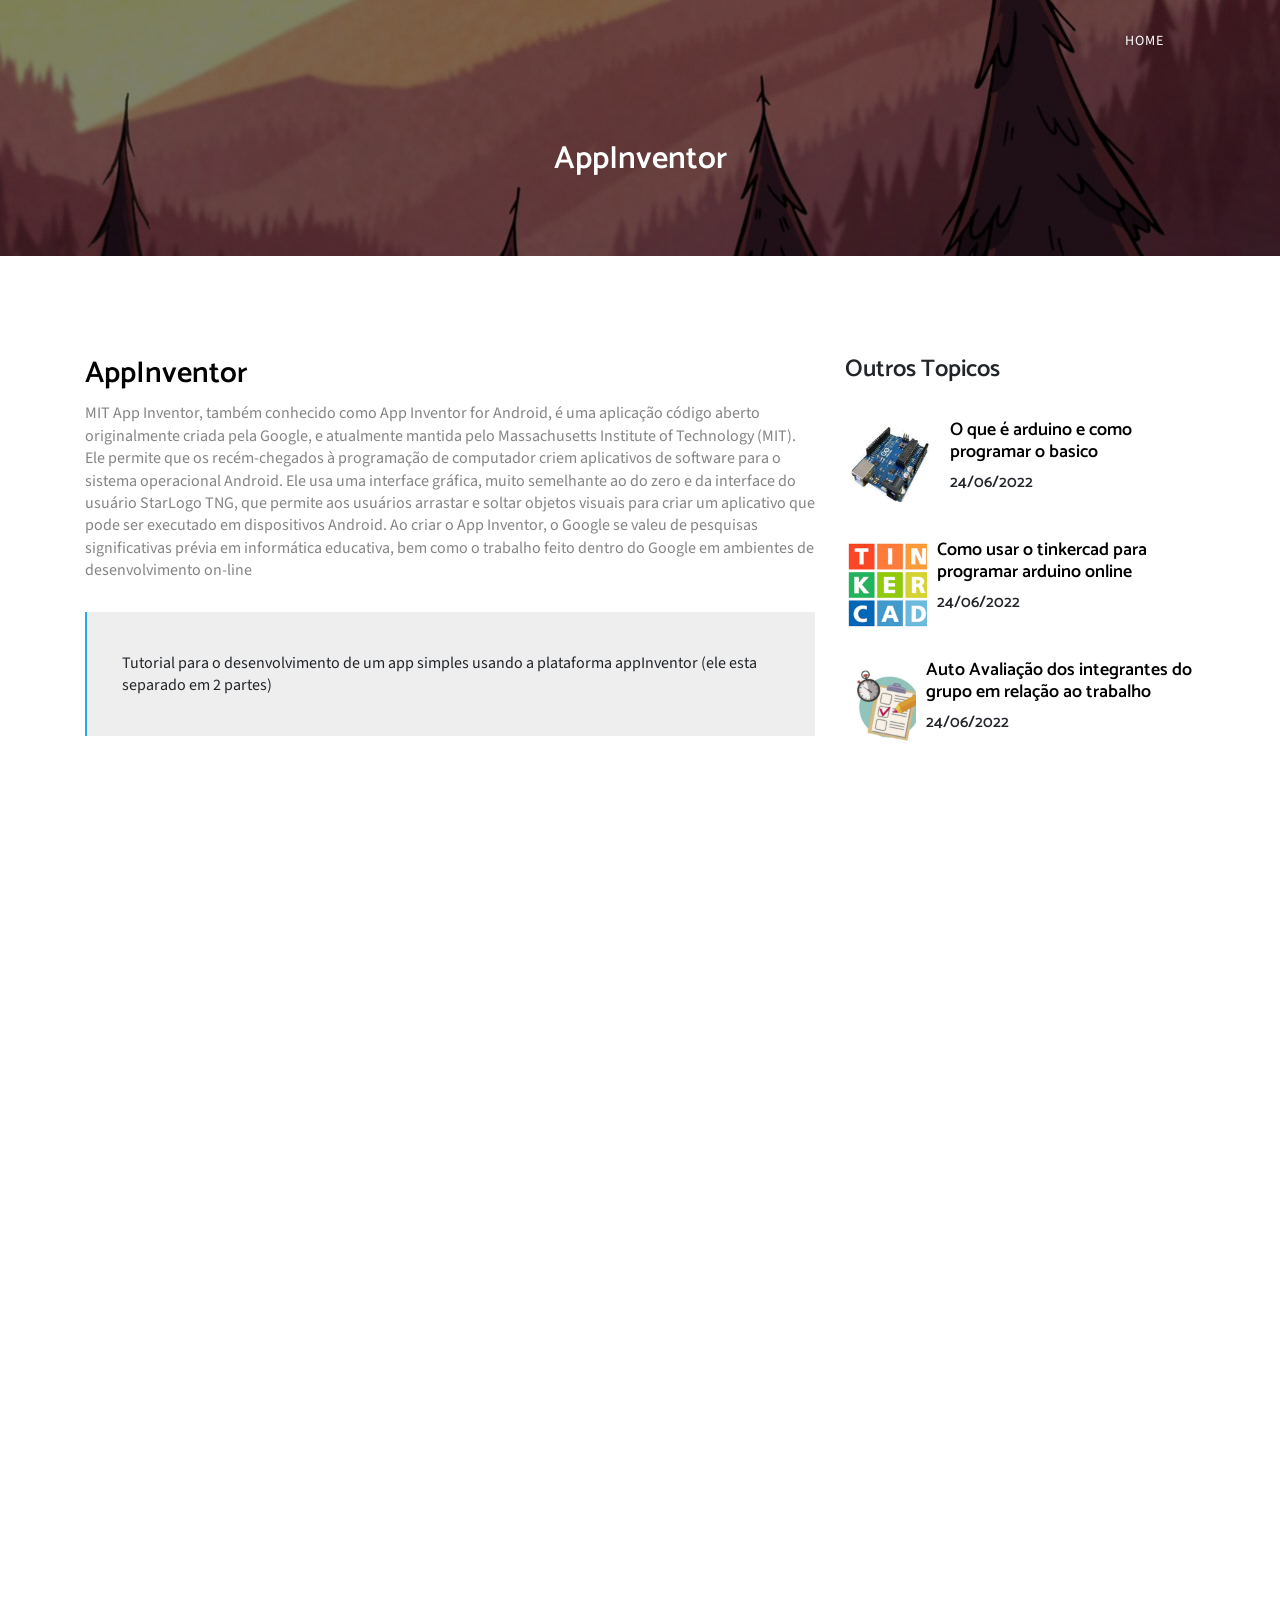
==== appInventor.html @ 81e04d55 "Add files via upload" ====
<!DOCTYPE html>
<html>

<head>
  <meta http-equiv="Content-Type" content="text/html; charset=UTF-8">

  <title>Projeto 9</title>
  <meta name="viewport" content="width=device-width, initial-scale=1">
  <link rel="stylesheet" href="plugins/themefisher-font/style.css">
  <link rel="stylesheet" href="plugins/bootstrap/css/bootstrap.min.css">
  <link rel="stylesheet" href="plugins/lightbox2/dist/css/lightbox.min.css">
  <link rel="stylesheet" href="plugins/animate/animate.css">
  <link rel="stylesheet" href="plugins/slick/slick.css">
  <link rel="stylesheet" href="css/style.css">

</head>

<body id="body">
  <div id="preloader">
    <div class='preloader'>
      <span></span>
      <span></span>
      <span></span>
      <span></span>
      <span></span>
      <span></span>
    </div>
  </div>
  <header class="navigation fixed-top">
    <div class="container">
      <nav class="navbar navbar-expand-lg navbar-light">
        <div class="collapse navbar-collapse" id="navigation">
          <ul class="navbar-nav ml-auto text-center">
            <li class="nav-item ">
              <a class="nav-link" href="index.html">Home</a>
            </li>
          </ul>
        </div>
      </nav>
    </div>
  </header>
  <section class="single-page-header">
    <div class="container">
      <div class="row">
        <div class="col-md-12">
          <h2>AppInventor</h2>
        </div>
      </div>
    </div>
  </section>
  <section class="blog-details section">
    <div class="container">
      <div class="row">
        <div class="col-lg-8">
          <article class="post">
            <div class="post-content">
              <h3>AppInventor</h3>
              <p>MIT App Inventor, também conhecido como App Inventor for Android, é uma aplicação código aberto
                originalmente criada pela Google, e atualmente mantida pelo Massachusetts Institute of Technology (MIT).
                Ele permite que os recém-chegados à programação de computador criem aplicativos de software para o
                sistema operacional Android. Ele usa uma interface gráfica, muito semelhante ao do zero e da interface
                do usuário StarLogo TNG, que permite aos usuários arrastar e soltar objetos visuais para criar um
                aplicativo que pode ser executado em dispositivos Android. Ao criar o App Inventor, o Google se valeu de
                pesquisas significativas prévia em informática educativa, bem como o trabalho feito dentro do Google em
                ambientes de desenvolvimento on-line
              </p>
              <blockquote data-aos="fade-left" data-aos-duration="1000">Tutorial para o desenvolvimento de um app simples usando a plataforma appInventor (ele esta separado em 2 partes)</blockquote>
              <div class="post-image">
                <iframe src="https://appinventor.mit.edu/explore/sites/all/files/hourofcode/TalkToMePart1.pdf" allowtransparency="true" width="100%"
                  height="450" frameborder="0" scrolling="no" allowfullscreen></iframe>
              </div>
              <div class="post-image">
                <iframe src="https://appinventor.mit.edu/explore/sites/all/files/hourofcode/TalkToMePart2.pdf" allowtransparency="true" width="100%"
                  height="450" frameborder="0" scrolling="no" allowfullscreen></iframe>
              </div>
            </div>
          </article>
        </div>
        <div class="col-lg-4">
          <aside class="sidebar">
            <div class="widget-post widget">
              <h2>Outros Topicos</h2>
              <ul class="widget-post-list">
                <li class="widget-post-list-item">
                  <div class="widget-post-image">
                    <a href="single-post.html">
                      <img src="images/blog/arduino.jpg" alt="post-img">
                    </a>
                  </div>
                  <div class="widget-post-content">
                    <a href="arduino.html">
                      <h5>O que é arduino e como programar o basico</h5>
                    </a>
                    <h6>24/06/2022</h6>
                  </div>
                </li>
                <li class="widget-post-list-item">
                  <div class="widget-post-image">
                    <a href="thinkercad.html">
                      <img src="images/blog/Tinkercad.png" alt="post-img">
                    </a>
                  </div>
                  <div class="widget-post-content">
                    <a href="tinkercad.html">
                      <h5>Como usar o tinkercad para programar arduino online</h5>
                    </a>
                    <h6>24/06/2022</h6>
                  </div>
                </li>
                <li class="widget-post-list-item">
                  <div class="widget-post-image">
                    <a href="autoAvaliacao.html">
                      <img src="images/blog/AutoAvaliacoa.png" alt="post-img">
                    </a>
                  </div>
                  <div class="widget-post-content">
                    <a href="autoAvaliacao.html">
                      <h5>Auto Avaliação dos integrantes do grupo em relação ao trabalho</h5>
                    </a>
                    <h6>24/06/2022</h6>
                  </div>
                </li>
              </ul>
            </div>
          </aside>
        </div>
      </div>
    </div>
  </section>

  <script src="plugins/jquery/jquery.min.js"></script>
  <script src="plugins/bootstrap/js/bootstrap.min.js"></script>
  <script src="plugins/parallax/jquery.parallax-1.1.3.js"></script>
  <script src="plugins/lightbox2/dist/js/lightbox.min.js"></script>
  <script src="plugins/slick/slick.min.js"></script>
  <script src="plugins/filterizr/jquery.filterizr.min.js"></script>
  <script src="plugins/smooth-scroll/smooth-scroll.min.js"></script>
  <script src="js/script.js"></script>

</body>

</html>
---- plugins/themefisher-font/style.css ----
@font-face {
  font-family: 'themefisher-font';
  src:  url('fonts/themefisher-font.eot?ug5hnh');
  src:  url('fonts/themefisher-font.eot?ug5hnh#iefix') format('embedded-opentype'),
    url('fonts/themefisher-font.ttf?ug5hnh') format('truetype'),
    url('fonts/themefisher-font.woff?ug5hnh') format('woff'),
    url('fonts/themefisher-font.svg?ug5hnh#themefisher-font') format('svg');
  font-weight: normal;
  font-style: normal;
}

[class^="tf-"], [class*=" tf-"] {
  /* use !important to prevent issues with browser extensions that change fonts */
  font-family: 'themefisher-font' !important;
  speak: none;
  font-style: normal;
  font-weight: normal;
  font-variant: normal;
  text-transform: none;
  line-height: 1;

  /* Better Font Rendering =========== */
  -webkit-font-smoothing: antialiased;
  -moz-osx-font-smoothing: grayscale;
}

.tf-ion-alert-circled:before {
  content: "\f100";
}
.tf-ion-alert:before {
  content: "\f101";
}
.tf-ion-android-add-circle:before {
  content: "\f359";
}
.tf-ion-android-add:before {
  content: "\f2c7";
}
.tf-ion-android-alarm-clock:before {
  content: "\f35a";
}
.tf-ion-android-alert:before {
  content: "\f35b";
}
.tf-ion-android-apps:before {
  content: "\f35c";
}
.tf-ion-android-archive:before {
  content: "\f2c9";
}
.tf-ion-android-arrow-back:before {
  content: "\f2ca";
}
.tf-ion-android-arrow-down:before {
  content: "\f35d";
}
.tf-ion-android-arrow-dropdown-circle:before {
  content: "\f35e";
}
.tf-ion-android-arrow-dropdown:before {
  content: "\f35f";
}
.tf-ion-android-arrow-dropleft-circle:before {
  content: "\f360";
}
.tf-ion-android-arrow-dropleft:before {
  content: "\f361";
}
.tf-ion-android-arrow-dropright-circle:before {
  content: "\f362";
}
.tf-ion-android-arrow-dropright:before {
  content: "\f363";
}
.tf-ion-android-arrow-dropup-circle:before {
  content: "\f364";
}
.tf-ion-android-arrow-dropup:before {
  content: "\f365";
}
.tf-ion-android-arrow-forward:before {
  content: "\f30f";
}
.tf-ion-android-arrow-up:before {
  content: "\f366";
}
.tf-ion-android-attach:before {
  content: "\f367";
}
.tf-ion-android-bar:before {
  content: "\f368";
}
.tf-ion-android-bicycle:before {
  content: "\f369";
}
.tf-ion-android-boat:before {
  content: "\f36a";
}
.tf-ion-android-bookmark:before {
  content: "\f36b";
}
.tf-ion-android-bulb:before {
  content: "\f36c";
}
.tf-ion-android-bus:before {
  content: "\f36d";
}
.tf-ion-android-calendar:before {
  content: "\f2d1";
}
.tf-ion-android-call:before {
  content: "\f2d2";
}
.tf-ion-android-camera:before {
  content: "\f2d3";
}
.tf-ion-android-cancel:before {
  content: "\f36e";
}
.tf-ion-android-car:before {
  content: "\f36f";
}
.tf-ion-android-cart:before {
  content: "\f370";
}
.tf-ion-android-chat:before {
  content: "\f2d4";
}
.tf-ion-android-checkbox-blank:before {
  content: "\f371";
}
.tf-ion-android-checkbox-outline-blank:before {
  content: "\f372";
}
.tf-ion-android-checkbox-outline:before {
  content: "\f373";
}
.tf-ion-android-checkbox:before {
  content: "\f374";
}
.tf-ion-android-checkmark-circle:before {
  content: "\f375";
}
.tf-ion-android-clipboard:before {
  content: "\f376";
}
.tf-ion-android-close:before {
  content: "\f2d7";
}
.tf-ion-android-cloud-circle:before {
  content: "\f377";
}
.tf-ion-android-cloud-done:before {
  content: "\f378";
}
.tf-ion-android-cloud-outline:before {
  content: "\f379";
}
.tf-ion-android-cloud:before {
  content: "\f37a";
}
.tf-ion-android-color-palette:before {
  content: "\f37b";
}
.tf-ion-android-compass:before {
  content: "\f37c";
}
.tf-ion-android-contact:before {
  content: "\f2d8";
}
.tf-ion-android-contacts:before {
  content: "\f2d9";
}
.tf-ion-android-contract:before {
  content: "\f37d";
}
.tf-ion-android-create:before {
  content: "\f37e";
}
.tf-ion-android-delete:before {
  content: "\f37f";
}
.tf-ion-android-desktop:before {
  content: "\f380";
}
.tf-ion-android-document:before {
  content: "\f381";
}
.tf-ion-android-done-all:before {
  content: "\f382";
}
.tf-ion-android-done:before {
  content: "\f383";
}
.tf-ion-android-download:before {
  content: "\f2dd";
}
.tf-ion-android-drafts:before {
  content: "\f384";
}
.tf-ion-android-exit:before {
  content: "\f385";
}
.tf-ion-android-expand:before {
  content: "\f386";
}
.tf-ion-android-favorite-outline:before {
  content: "\f387";
}
.tf-ion-android-favorite:before {
  content: "\f388";
}
.tf-ion-android-film:before {
  content: "\f389";
}
.tf-ion-android-folder-open:before {
  content: "\f38a";
}
.tf-ion-android-folder:before {
  content: "\f2e0";
}
.tf-ion-android-funnel:before {
  content: "\f38b";
}
.tf-ion-android-globe:before {
  content: "\f38c";
}
.tf-ion-android-hand:before {
  content: "\f2e3";
}
.tf-ion-android-hangout:before {
  content: "\f38d";
}
.tf-ion-android-happy:before {
  content: "\f38e";
}
.tf-ion-android-home:before {
  content: "\f38f";
}
.tf-ion-android-image:before {
  content: "\f2e4";
}
.tf-ion-android-laptop:before {
  content: "\f390";
}
.tf-ion-android-list:before {
  content: "\f391";
}
.tf-ion-android-locate:before {
  content: "\f2e9";
}
.tf-ion-android-lock:before {
  content: "\f392";
}
.tf-ion-android-mail:before {
  content: "\f2eb";
}
.tf-ion-android-map:before {
  content: "\f393";
}
.tf-ion-android-menu:before {
  content: "\f394";
}
.tf-ion-android-microphone-off:before {
  content: "\f395";
}
.tf-ion-android-microphone:before {
  content: "\f2ec";
}
.tf-ion-android-more-horizontal:before {
  content: "\f396";
}
.tf-ion-android-more-vertical:before {
  content: "\f397";
}
.tf-ion-android-navigate:before {
  content: "\f398";
}
.tf-ion-android-notifications-none:before {
  content: "\f399";
}
.tf-ion-android-notifications-off:before {
  content: "\f39a";
}
.tf-ion-android-notifications:before {
  content: "\f39b";
}
.tf-ion-android-open:before {
  content: "\f39c";
}
.tf-ion-android-options:before {
  content: "\f39d";
}
.tf-ion-android-people:before {
  content: "\f39e";
}
.tf-ion-android-person-add:before {
  content: "\f39f";
}
.tf-ion-android-person:before {
  content: "\f3a0";
}
.tf-ion-android-phone-landscape:before {
  content: "\f3a1";
}
.tf-ion-android-phone-portrait:before {
  content: "\f3a2";
}
.tf-ion-android-pin:before {
  content: "\f3a3";
}
.tf-ion-android-plane:before {
  content: "\f3a4";
}
.tf-ion-android-playstore:before {
  content: "\f2f0";
}
.tf-ion-android-print:before {
  content: "\f3a5";
}
.tf-ion-android-radio-button-off:before {
  content: "\f3a6";
}
.tf-ion-android-radio-button-on:before {
  content: "\f3a7";
}
.tf-ion-android-refresh:before {
  content: "\f3a8";
}
.tf-ion-android-remove-circle:before {
  content: "\f3a9";
}
.tf-ion-android-remove:before {
  content: "\f2f4";
}
.tf-ion-android-restaurant:before {
  content: "\f3aa";
}
.tf-ion-android-sad:before {
  content: "\f3ab";
}
.tf-ion-android-search:before {
  content: "\f2f5";
}
.tf-ion-android-send:before {
  content: "\f2f6";
}
.tf-ion-android-settings:before {
  content: "\f2f7";
}
.tf-ion-android-share-alt:before {
  content: "\f3ac";
}
.tf-ion-android-share:before {
  content: "\f2f8";
}
.tf-ion-android-star-half:before {
  content: "\f3ad";
}
.tf-ion-android-star-outline:before {
  content: "\f3ae";
}
.tf-ion-android-star:before {
  content: "\f2fc";
}
.tf-ion-android-stopwatch:before {
  content: "\f2fd";
}
.tf-ion-android-subway:before {
  content: "\f3af";
}
.tf-ion-android-sunny:before {
  content: "\f3b0";
}
.tf-ion-android-sync:before {
  content: "\f3b1";
}
.tf-ion-android-textsms:before {
  content: "\f3b2";
}
.tf-ion-android-time:before {
  content: "\f3b3";
}
.tf-ion-android-train:before {
  content: "\f3b4";
}
.tf-ion-android-unlock:before {
  content: "\f3b5";
}
.tf-ion-android-upload:before {
  content: "\f3b6";
}
.tf-ion-android-volume-down:before {
  content: "\f3b7";
}
.tf-ion-android-volume-mute:before {
  content: "\f3b8";
}
.tf-ion-android-volume-off:before {
  content: "\f3b9";
}
.tf-ion-android-volume-up:before {
  content: "\f3ba";
}
.tf-ion-android-walk:before {
  content: "\f3bb";
}
.tf-ion-android-warning:before {
  content: "\f3bc";
}
.tf-ion-android-watch:before {
  content: "\f3bd";
}
.tf-ion-android-wifi:before {
  content: "\f305";
}
.tf-ion-aperture:before {
  content: "\f313";
}
.tf-ion-archive:before {
  content: "\f102";
}
.tf-ion-arrow-down-a:before {
  content: "\f103";
}
.tf-ion-arrow-down-b:before {
  content: "\f104";
}
.tf-ion-arrow-down-c:before {
  content: "\f105";
}
.tf-ion-arrow-expand:before {
  content: "\f25e";
}
.tf-ion-arrow-graph-down-left:before {
  content: "\f25f";
}
.tf-ion-arrow-graph-down-right:before {
  content: "\f260";
}
.tf-ion-arrow-graph-up-left:before {
  content: "\f261";
}
.tf-ion-arrow-graph-up-right:before {
  content: "\f262";
}
.tf-ion-arrow-left-a:before {
  content: "\f106";
}
.tf-ion-arrow-left-b:before {
  content: "\f107";
}
.tf-ion-arrow-left-c:before {
  content: "\f108";
}
.tf-ion-arrow-move:before {
  content: "\f263";
}
.tf-ion-arrow-resize:before {
  content: "\f264";
}
.tf-ion-arrow-return-left:before {
  content: "\f265";
}
.tf-ion-arrow-return-right:before {
  content: "\f266";
}
.tf-ion-arrow-right-a:before {
  content: "\f109";
}
.tf-ion-arrow-right-b:before {
  content: "\f10a";
}
.tf-ion-arrow-right-c:before {
  content: "\f10b";
}
.tf-ion-arrow-shrink:before {
  content: "\f267";
}
.tf-ion-arrow-swap:before {
  content: "\f268";
}
.tf-ion-arrow-up-a:before {
  content: "\f10c";
}
.tf-ion-arrow-up-b:before {
  content: "\f10d";
}
.tf-ion-arrow-up-c:before {
  content: "\f10e";
}
.tf-ion-asterisk:before {
  content: "\f314";
}
.tf-ion-at:before {
  content: "\f10f";
}
.tf-ion-backspace-outline:before {
  content: "\f3be";
}
.tf-ion-backspace:before {
  content: "\f3bf";
}
.tf-ion-bag:before {
  content: "\f110";
}
.tf-ion-battery-charging:before {
  content: "\f111";
}
.tf-ion-battery-empty:before {
  content: "\f112";
}
.tf-ion-battery-full:before {
  content: "\f113";
}
.tf-ion-battery-half:before {
  content: "\f114";
}
.tf-ion-battery-low:before {
  content: "\f115";
}
.tf-ion-beaker:before {
  content: "\f269";
}
.tf-ion-beer:before {
  content: "\f26a";
}
.tf-ion-bluetooth:before {
  content: "\f116";
}
.tf-ion-bonfire:before {
  content: "\f315";
}
.tf-ion-bookmark:before {
  content: "\f26b";
}
.tf-ion-bowtie:before {
  content: "\f3c0";
}
.tf-ion-briefcase:before {
  content: "\f26c";
}
.tf-ion-bug:before {
  content: "\f2be";
}
.tf-ion-calculator:before {
  content: "\f26d";
}
.tf-ion-calendar:before {
  content: "\f117";
}
.tf-ion-camera:before {
  content: "\f118";
}
.tf-ion-card:before {
  content: "\f119";
}
.tf-ion-cash:before {
  content: "\f316";
}
.tf-ion-chatbox-working:before {
  content: "\f11a";
}
.tf-ion-chatbox:before {
  content: "\f11b";
}
.tf-ion-chatboxes:before {
  content: "\f11c";
}
.tf-ion-chatbubble-working:before {
  content: "\f11d";
}
.tf-ion-chatbubble:before {
  content: "\f11e";
}
.tf-ion-chatbubbles:before {
  content: "\f11f";
}
.tf-ion-checkmark-circled:before {
  content: "\f120";
}
.tf-ion-checkmark-round:before {
  content: "\f121";
}
.tf-ion-checkmark:before {
  content: "\f122";
}
.tf-ion-chevron-down:before {
  content: "\f123";
}
.tf-ion-chevron-left:before {
  content: "\f124";
}
.tf-ion-chevron-right:before {
  content: "\f125";
}
.tf-ion-chevron-up:before {
  content: "\f126";
}
.tf-ion-clipboard:before {
  content: "\f127";
}
.tf-ion-clock:before {
  content: "\f26e";
}
.tf-ion-close-circled:before {
  content: "\f128";
}
.tf-ion-close-round:before {
  content: "\f129";
}
.tf-ion-close:before {
  content: "\f12a";
}
.tf-ion-closed-captioning:before {
  content: "\f317";
}
.tf-ion-cloud:before {
  content: "\f12b";
}
.tf-ion-code-download:before {
  content: "\f26f";
}
.tf-ion-code-working:before {
  content: "\f270";
}
.tf-ion-code:before {
  content: "\f271";
}
.tf-ion-coffee:before {
  content: "\f272";
}
.tf-ion-compass:before {
  content: "\f273";
}
.tf-ion-compose:before {
  content: "\f12c";
}
.tf-ion-connection-bars:before {
  content: "\f274";
}
.tf-ion-contrast:before {
  content: "\f275";
}
.tf-ion-crop:before {
  content: "\f3c1";
}
.tf-ion-cube:before {
  content: "\f318";
}
.tf-ion-disc:before {
  content: "\f12d";
}
.tf-ion-document-text:before {
  content: "\f12e";
}
.tf-ion-document:before {
  content: "\f12f";
}
.tf-ion-drag:before {
  content: "\f130";
}
.tf-ion-earth:before {
  content: "\f276";
}
.tf-ion-easel:before {
  content: "\f3c2";
}
.tf-ion-edit:before {
  content: "\f2bf";
}
.tf-ion-egg:before {
  content: "\f277";
}
.tf-ion-eject:before {
  content: "\f131";
}
.tf-ion-email-unread:before {
  content: "\f3c3";
}
.tf-ion-email:before {
  content: "\f132";
}
.tf-ion-erlenmeyer-flask-bubbles:before {
  content: "\f3c4";
}
.tf-ion-erlenmeyer-flask:before {
  content: "\f3c5";
}
.tf-ion-eye-disabled:before {
  content: "\f306";
}
.tf-ion-eye:before {
  content: "\f133";
}
.tf-ion-female:before {
  content: "\f278";
}
.tf-ion-filing:before {
  content: "\f134";
}
.tf-ion-film-marker:before {
  content: "\f135";
}
.tf-ion-fireball:before {
  content: "\f319";
}
.tf-ion-flag:before {
  content: "\f279";
}
.tf-ion-flame:before {
  content: "\f31a";
}
.tf-ion-flash-off:before {
  content: "\f136";
}
.tf-ion-flash:before {
  content: "\f137";
}
.tf-ion-folder:before {
  content: "\f139";
}
.tf-ion-fork-repo:before {
  content: "\f2c0";
}
.tf-ion-fork:before {
  content: "\f27a";
}
.tf-ion-forward:before {
  content: "\f13a";
}
.tf-ion-funnel:before {
  content: "\f31b";
}
.tf-ion-gear-a:before {
  content: "\f13d";
}
.tf-ion-gear-b:before {
  content: "\f13e";
}
.tf-ion-grid:before {
  content: "\f13f";
}
.tf-ion-hammer:before {
  content: "\f27b";
}
.tf-ion-happy-outline:before {
  content: "\f3c6";
}
.tf-ion-happy:before {
  content: "\f31c";
}
.tf-ion-headphone:before {
  content: "\f140";
}
.tf-ion-heart-broken:before {
  content: "\f31d";
}
.tf-ion-heart:before {
  content: "\f141";
}
.tf-ion-help-buoy:before {
  content: "\f27c";
}
.tf-ion-help-circled:before {
  content: "\f142";
}
.tf-ion-help:before {
  content: "\f143";
}
.tf-ion-home:before {
  content: "\f144";
}
.tf-ion-icecream:before {
  content: "\f27d";
}
.tf-ion-image:before {
  content: "\f147";
}
.tf-ion-images:before {
  content: "\f148";
}
.tf-ion-information-circled:before {
  content: "\f149";
}
.tf-ion-information:before {
  content: "\f14a";
}
.tf-ion-ionic:before {
  content: "\f14b";
}
.tf-ion-ios-alarm-outline:before {
  content: "\f3c7";
}
.tf-ion-ios-alarm:before {
  content: "\f3c8";
}
.tf-ion-ios-albums-outline:before {
  content: "\f3c9";
}
.tf-ion-ios-albums:before {
  content: "\f3ca";
}
.tf-ion-ios-americanfootball-outline:before {
  content: "\f3cb";
}
.tf-ion-ios-americanfootball:before {
  content: "\f3cc";
}
.tf-ion-ios-analytics-outline:before {
  content: "\f3cd";
}
.tf-ion-ios-analytics:before {
  content: "\f3ce";
}
.tf-ion-ios-arrow-back:before {
  content: "\f3cf";
}
.tf-ion-ios-arrow-down:before {
  content: "\f3d0";
}
.tf-ion-ios-arrow-forward:before {
  content: "\f3d1";
}
.tf-ion-ios-arrow-left:before {
  content: "\f3d2";
}
.tf-ion-ios-arrow-right:before {
  content: "\f3d3";
}
.tf-ion-ios-arrow-thin-down:before {
  content: "\f3d4";
}
.tf-ion-ios-arrow-thin-left:before {
  content: "\f3d5";
}
.tf-ion-ios-arrow-thin-right:before {
  content: "\f3d6";
}
.tf-ion-ios-arrow-thin-up:before {
  content: "\f3d7";
}
.tf-ion-ios-arrow-up:before {
  content: "\f3d8";
}
.tf-ion-ios-at-outline:before {
  content: "\f3d9";
}
.tf-ion-ios-at:before {
  content: "\f3da";
}
.tf-ion-ios-barcode-outline:before {
  content: "\f3db";
}
.tf-ion-ios-barcode:before {
  content: "\f3dc";
}
.tf-ion-ios-baseball-outline:before {
  content: "\f3dd";
}
.tf-ion-ios-baseball:before {
  content: "\f3de";
}
.tf-ion-ios-basketball-outline:before {
  content: "\f3df";
}
.tf-ion-ios-basketball:before {
  content: "\f3e0";
}
.tf-ion-ios-bell-outline:before {
  content: "\f3e1";
}
.tf-ion-ios-bell:before {
  content: "\f3e2";
}
.tf-ion-ios-body-outline:before {
  content: "\f3e3";
}
.tf-ion-ios-body:before {
  content: "\f3e4";
}
.tf-ion-ios-bolt-outline:before {
  content: "\f3e5";
}
.tf-ion-ios-bolt:before {
  content: "\f3e6";
}
.tf-ion-ios-book-outline:before {
  content: "\f3e7";
}
.tf-ion-ios-book:before {
  content: "\f3e8";
}
.tf-ion-ios-bookmarks-outline:before {
  content: "\f3e9";
}
.tf-ion-ios-bookmarks:before {
  content: "\f3ea";
}
.tf-ion-ios-box-outline:before {
  content: "\f3eb";
}
.tf-ion-ios-box:before {
  content: "\f3ec";
}
.tf-ion-ios-briefcase-outline:before {
  content: "\f3ed";
}
.tf-ion-ios-briefcase:before {
  content: "\f3ee";
}
.tf-ion-ios-browsers-outline:before {
  content: "\f3ef";
}
.tf-ion-ios-browsers:before {
  content: "\f3f0";
}
.tf-ion-ios-calculator-outline:before {
  content: "\f3f1";
}
.tf-ion-ios-calculator:before {
  content: "\f3f2";
}
.tf-ion-ios-calendar-outline:before {
  content: "\f3f3";
}
.tf-ion-ios-calendar:before {
  content: "\f3f4";
}
.tf-ion-ios-camera-outline:before {
  content: "\f3f5";
}
.tf-ion-ios-camera:before {
  content: "\f3f6";
}
.tf-ion-ios-cart-outline:before {
  content: "\f3f7";
}
.tf-ion-ios-cart:before {
  content: "\f3f8";
}
.tf-ion-ios-chatboxes-outline:before {
  content: "\f3f9";
}
.tf-ion-ios-chatboxes:before {
  content: "\f3fa";
}
.tf-ion-ios-chatbubble-outline:before {
  content: "\f3fb";
}
.tf-ion-ios-chatbubble:before {
  content: "\f3fc";
}
.tf-ion-ios-checkmark-empty:before {
  content: "\f3fd";
}
.tf-ion-ios-checkmark-outline:before {
  content: "\f3fe";
}
.tf-ion-ios-checkmark:before {
  content: "\f3ff";
}
.tf-ion-ios-circle-filled:before {
  content: "\f400";
}
.tf-ion-ios-circle-outline:before {
  content: "\f401";
}
.tf-ion-ios-clock-outline:before {
  content: "\f402";
}
.tf-ion-ios-clock:before {
  content: "\f403";
}
.tf-ion-ios-close-empty:before {
  content: "\f404";
}
.tf-ion-ios-close-outline:before {
  content: "\f405";
}
.tf-ion-ios-close:before {
  content: "\f406";
}
.tf-ion-ios-cloud-download-outline:before {
  content: "\f407";
}
.tf-ion-ios-cloud-download:before {
  content: "\f408";
}
.tf-ion-ios-cloud-outline:before {
  content: "\f409";
}
.tf-ion-ios-cloud-upload-outline:before {
  content: "\f40a";
}
.tf-ion-ios-cloud-upload:before {
  content: "\f40b";
}
.tf-ion-ios-cloud:before {
  content: "\f40c";
}
.tf-ion-ios-cloudy-night-outline:before {
  content: "\f40d";
}
.tf-ion-ios-cloudy-night:before {
  content: "\f40e";
}
.tf-ion-ios-cloudy-outline:before {
  content: "\f40f";
}
.tf-ion-ios-cloudy:before {
  content: "\f410";
}
.tf-ion-ios-cog-outline:before {
  content: "\f411";
}
.tf-ion-ios-cog:before {
  content: "\f412";
}
.tf-ion-ios-color-filter-outline:before {
  content: "\f413";
}
.tf-ion-ios-color-filter:before {
  content: "\f414";
}
.tf-ion-ios-color-wand-outline:before {
  content: "\f415";
}
.tf-ion-ios-color-wand:before {
  content: "\f416";
}
.tf-ion-ios-compose-outline:before {
  content: "\f417";
}
.tf-ion-ios-compose:before {
  content: "\f418";
}
.tf-ion-ios-contact-outline:before {
  content: "\f419";
}
.tf-ion-ios-contact:before {
  content: "\f41a";
}
.tf-ion-ios-copy-outline:before {
  content: "\f41b";
}
.tf-ion-ios-copy:before {
  content: "\f41c";
}
.tf-ion-ios-crop-strong:before {
  content: "\f41d";
}
.tf-ion-ios-crop:before {
  content: "\f41e";
}
.tf-ion-ios-download-outline:before {
  content: "\f41f";
}
.tf-ion-ios-download:before {
  content: "\f420";
}
.tf-ion-ios-drag:before {
  content: "\f421";
}
.tf-ion-ios-email-outline:before {
  content: "\f422";
}
.tf-ion-ios-email:before {
  content: "\f423";
}
.tf-ion-ios-eye-outline:before {
  content: "\f424";
}
.tf-ion-ios-eye:before {
  content: "\f425";
}
.tf-ion-ios-fastforward-outline:before {
  content: "\f426";
}
.tf-ion-ios-fastforward:before {
  content: "\f427";
}
.tf-ion-ios-filing-outline:before {
  content: "\f428";
}
.tf-ion-ios-filing:before {
  content: "\f429";
}
.tf-ion-ios-film-outline:before {
  content: "\f42a";
}
.tf-ion-ios-film:before {
  content: "\f42b";
}
.tf-ion-ios-flag-outline:before {
  content: "\f42c";
}
.tf-ion-ios-flag:before {
  content: "\f42d";
}
.tf-ion-ios-flame-outline:before {
  content: "\f42e";
}
.tf-ion-ios-flame:before {
  content: "\f42f";
}
.tf-ion-ios-flask-outline:before {
  content: "\f430";
}
.tf-ion-ios-flask:before {
  content: "\f431";
}
.tf-ion-ios-flower-outline:before {
  content: "\f432";
}
.tf-ion-ios-flower:before {
  content: "\f433";
}
.tf-ion-ios-folder-outline:before {
  content: "\f434";
}
.tf-ion-ios-folder:before {
  content: "\f435";
}
.tf-ion-ios-football-outline:before {
  content: "\f436";
}
.tf-ion-ios-football:before {
  content: "\f437";
}
.tf-ion-ios-game-controller-a-outline:before {
  content: "\f438";
}
.tf-ion-ios-game-controller-a:before {
  content: "\f439";
}
.tf-ion-ios-game-controller-b-outline:before {
  content: "\f43a";
}
.tf-ion-ios-game-controller-b:before {
  content: "\f43b";
}
.tf-ion-ios-gear-outline:before {
  content: "\f43c";
}
.tf-ion-ios-gear:before {
  content: "\f43d";
}
.tf-ion-ios-glasses-outline:before {
  content: "\f43e";
}
.tf-ion-ios-glasses:before {
  content: "\f43f";
}
.tf-ion-ios-grid-view-outline:before {
  content: "\f440";
}
.tf-ion-ios-grid-view:before {
  content: "\f441";
}
.tf-ion-ios-heart-outline:before {
  content: "\f442";
}
.tf-ion-ios-heart:before {
  content: "\f443";
}
.tf-ion-ios-help-empty:before {
  content: "\f444";
}
.tf-ion-ios-help-outline:before {
  content: "\f445";
}
.tf-ion-ios-help:before {
  content: "\f446";
}
.tf-ion-ios-home-outline:before {
  content: "\f447";
}
.tf-ion-ios-home:before {
  content: "\f448";
}
.tf-ion-ios-infinite-outline:before {
  content: "\f449";
}
.tf-ion-ios-infinite:before {
  content: "\f44a";
}
.tf-ion-ios-information-empty:before {
  content: "\f44b";
}
.tf-ion-ios-information-outline:before {
  content: "\f44c";
}
.tf-ion-ios-information:before {
  content: "\f44d";
}
.tf-ion-ios-ionic-outline:before {
  content: "\f44e";
}
.tf-ion-ios-keypad-outline:before {
  content: "\f44f";
}
.tf-ion-ios-keypad:before {
  content: "\f450";
}
.tf-ion-ios-lightbulb-outline:before {
  content: "\f451";
}
.tf-ion-ios-lightbulb:before {
  content: "\f452";
}
.tf-ion-ios-list-outline:before {
  content: "\f453";
}
.tf-ion-ios-list:before {
  content: "\f454";
}
.tf-ion-ios-location-outline:before {
  content: "\f455";
}
.tf-ion-ios-location:before {
  content: "\f456";
}
.tf-ion-ios-locked-outline:before {
  content: "\f457";
}
.tf-ion-ios-locked:before {
  content: "\f458";
}
.tf-ion-ios-loop-strong:before {
  content: "\f459";
}
.tf-ion-ios-loop:before {
  content: "\f45a";
}
.tf-ion-ios-medical-outline:before {
  content: "\f45b";
}
.tf-ion-ios-medical:before {
  content: "\f45c";
}
.tf-ion-ios-medkit-outline:before {
  content: "\f45d";
}
.tf-ion-ios-medkit:before {
  content: "\f45e";
}
.tf-ion-ios-mic-off:before {
  content: "\f45f";
}
.tf-ion-ios-mic-outline:before {
  content: "\f460";
}
.tf-ion-ios-mic:before {
  content: "\f461";
}
.tf-ion-ios-minus-empty:before {
  content: "\f462";
}
.tf-ion-ios-minus-outline:before {
  content: "\f463";
}
.tf-ion-ios-minus:before {
  content: "\f464";
}
.tf-ion-ios-monitor-outline:before {
  content: "\f465";
}
.tf-ion-ios-monitor:before {
  content: "\f466";
}
.tf-ion-ios-moon-outline:before {
  content: "\f467";
}
.tf-ion-ios-moon:before {
  content: "\f468";
}
.tf-ion-ios-more-outline:before {
  content: "\f469";
}
.tf-ion-ios-more:before {
  content: "\f46a";
}
.tf-ion-ios-musical-note:before {
  content: "\f46b";
}
.tf-ion-ios-musical-notes:before {
  content: "\f46c";
}
.tf-ion-ios-navigate-outline:before {
  content: "\f46d";
}
.tf-ion-ios-navigate:before {
  content: "\f46e";
}
.tf-ion-ios-nutrition-outline:before {
  content: "\f46f";
}
.tf-ion-ios-nutrition:before {
  content: "\f470";
}
.tf-ion-ios-paper-outline:before {
  content: "\f471";
}
.tf-ion-ios-paper:before {
  content: "\f472";
}
.tf-ion-ios-paperplane-outline:before {
  content: "\f473";
}
.tf-ion-ios-paperplane:before {
  content: "\f474";
}
.tf-ion-ios-partlysunny-outline:before {
  content: "\f475";
}
.tf-ion-ios-partlysunny:before {
  content: "\f476";
}
.tf-ion-ios-pause-outline:before {
  content: "\f477";
}
.tf-ion-ios-pause:before {
  content: "\f478";
}
.tf-ion-ios-paw-outline:before {
  content: "\f479";
}
.tf-ion-ios-paw:before {
  content: "\f47a";
}
.tf-ion-ios-people-outline:before {
  content: "\f47b";
}
.tf-ion-ios-people:before {
  content: "\f47c";
}
.tf-ion-ios-person-outline:before {
  content: "\f47d";
}
.tf-ion-ios-person:before {
  content: "\f47e";
}
.tf-ion-ios-personadd-outline:before {
  content: "\f47f";
}
.tf-ion-ios-personadd:before {
  content: "\f480";
}
.tf-ion-ios-photos-outline:before {
  content: "\f481";
}
.tf-ion-ios-photos:before {
  content: "\f482";
}
.tf-ion-ios-pie-outline:before {
  content: "\f483";
}
.tf-ion-ios-pie:before {
  content: "\f484";
}
.tf-ion-ios-pint-outline:before {
  content: "\f485";
}
.tf-ion-ios-pint:before {
  content: "\f486";
}
.tf-ion-ios-play-outline:before {
  content: "\f487";
}
.tf-ion-ios-play:before {
  content: "\f488";
}
.tf-ion-ios-plus-empty:before {
  content: "\f489";
}
.tf-ion-ios-plus-outline:before {
  content: "\f48a";
}
.tf-ion-ios-plus:before {
  content: "\f48b";
}
.tf-ion-ios-pricetag-outline:before {
  content: "\f48c";
}
.tf-ion-ios-pricetag:before {
  content: "\f48d";
}
.tf-ion-ios-pricetags-outline:before {
  content: "\f48e";
}
.tf-ion-ios-pricetags:before {
  content: "\f48f";
}
.tf-ion-ios-printer-outline:before {
  content: "\f490";
}
.tf-ion-ios-printer:before {
  content: "\f491";
}
.tf-ion-ios-pulse-strong:before {
  content: "\f492";
}
.tf-ion-ios-pulse:before {
  content: "\f493";
}
.tf-ion-ios-rainy-outline:before {
  content: "\f494";
}
.tf-ion-ios-rainy:before {
  content: "\f495";
}
.tf-ion-ios-recording-outline:before {
  content: "\f496";
}
.tf-ion-ios-recording:before {
  content: "\f497";
}
.tf-ion-ios-redo-outline:before {
  content: "\f498";
}
.tf-ion-ios-redo:before {
  content: "\f499";
}
.tf-ion-ios-refresh-empty:before {
  content: "\f49a";
}
.tf-ion-ios-refresh-outline:before {
  content: "\f49b";
}
.tf-ion-ios-refresh:before {
  content: "\f49c";
}
.tf-ion-ios-reload:before {
  content: "\f49d";
}
.tf-ion-ios-reverse-camera-outline:before {
  content: "\f49e";
}
.tf-ion-ios-reverse-camera:before {
  content: "\f49f";
}
.tf-ion-ios-rewind-outline:before {
  content: "\f4a0";
}
.tf-ion-ios-rewind:before {
  content: "\f4a1";
}
.tf-ion-ios-rose-outline:before {
  content: "\f4a2";
}
.tf-ion-ios-rose:before {
  content: "\f4a3";
}
.tf-ion-ios-search-strong:before {
  content: "\f4a4";
}
.tf-ion-ios-search:before {
  content: "\f4a5";
}
.tf-ion-ios-settings-strong:before {
  content: "\f4a6";
}
.tf-ion-ios-settings:before {
  content: "\f4a7";
}
.tf-ion-ios-shuffle-strong:before {
  content: "\f4a8";
}
.tf-ion-ios-shuffle:before {
  content: "\f4a9";
}
.tf-ion-ios-skipbackward-outline:before {
  content: "\f4aa";
}
.tf-ion-ios-skipbackward:before {
  content: "\f4ab";
}
.tf-ion-ios-skipforward-outline:before {
  content: "\f4ac";
}
.tf-ion-ios-skipforward:before {
  content: "\f4ad";
}
.tf-ion-ios-snowy:before {
  content: "\f4ae";
}
.tf-ion-ios-speedometer-outline:before {
  content: "\f4af";
}
.tf-ion-ios-speedometer:before {
  content: "\f4b0";
}
.tf-ion-ios-star-half:before {
  content: "\f4b1";
}
.tf-ion-ios-star-outline:before {
  content: "\f4b2";
}
.tf-ion-ios-star:before {
  content: "\f4b3";
}
.tf-ion-ios-stopwatch-outline:before {
  content: "\f4b4";
}
.tf-ion-ios-stopwatch:before {
  content: "\f4b5";
}
.tf-ion-ios-sunny-outline:before {
  content: "\f4b6";
}
.tf-ion-ios-sunny:before {
  content: "\f4b7";
}
.tf-ion-ios-telephone-outline:before {
  content: "\f4b8";
}
.tf-ion-ios-telephone:before {
  content: "\f4b9";
}
.tf-ion-ios-tennisball-outline:before {
  content: "\f4ba";
}
.tf-ion-ios-tennisball:before {
  content: "\f4bb";
}
.tf-ion-ios-thunderstorm-outline:before {
  content: "\f4bc";
}
.tf-ion-ios-thunderstorm:before {
  content: "\f4bd";
}
.tf-ion-ios-time-outline:before {
  content: "\f4be";
}
.tf-ion-ios-time:before {
  content: "\f4bf";
}
.tf-ion-ios-timer-outline:before {
  content: "\f4c0";
}
.tf-ion-ios-timer:before {
  content: "\f4c1";
}
.tf-ion-ios-toggle-outline:before {
  content: "\f4c2";
}
.tf-ion-ios-toggle:before {
  content: "\f4c3";
}
.tf-ion-ios-trash-outline:before {
  content: "\f4c4";
}
.tf-ion-ios-trash:before {
  content: "\f4c5";
}
.tf-ion-ios-undo-outline:before {
  content: "\f4c6";
}
.tf-ion-ios-undo:before {
  content: "\f4c7";
}
.tf-ion-ios-unlocked-outline:before {
  content: "\f4c8";
}
.tf-ion-ios-unlocked:before {
  content: "\f4c9";
}
.tf-ion-ios-upload-outline:before {
  content: "\f4ca";
}
.tf-ion-ios-upload:before {
  content: "\f4cb";
}
.tf-ion-ios-videocam-outline:before {
  content: "\f4cc";
}
.tf-ion-ios-videocam:before {
  content: "\f4cd";
}
.tf-ion-ios-volume-high:before {
  content: "\f4ce";
}
.tf-ion-ios-volume-low:before {
  content: "\f4cf";
}
.tf-ion-ios-wineglass-outline:before {
  content: "\f4d0";
}
.tf-ion-ios-wineglass:before {
  content: "\f4d1";
}
.tf-ion-ios-world-outline:before {
  content: "\f4d2";
}
.tf-ion-ios-world:before {
  content: "\f4d3";
}
.tf-ion-ipad:before {
  content: "\f1f9";
}
.tf-ion-iphone:before {
  content: "\f1fa";
}
.tf-ion-ipod:before {
  content: "\f1fb";
}
.tf-ion-jet:before {
  content: "\f295";
}
.tf-ion-key:before {
  content: "\f296";
}
.tf-ion-knife:before {
  content: "\f297";
}
.tf-ion-laptop:before {
  content: "\f1fc";
}
.tf-ion-leaf:before {
  content: "\f1fd";
}
.tf-ion-levels:before {
  content: "\f298";
}
.tf-ion-lightbulb:before {
  content: "\f299";
}
.tf-ion-link:before {
  content: "\f1fe";
}
.tf-ion-load-a:before {
  content: "\f29a";
}
.tf-ion-load-b:before {
  content: "\f29b";
}
.tf-ion-load-c:before {
  content: "\f29c";
}
.tf-ion-load-d:before {
  content: "\f29d";
}
.tf-ion-location:before {
  content: "\f1ff";
}
.tf-ion-lock-combination:before {
  content: "\f4d4";
}
.tf-ion-locked:before {
  content: "\f200";
}
.tf-ion-log-in:before {
  content: "\f29e";
}
.tf-ion-log-out:before {
  content: "\f29f";
}
.tf-ion-loop:before {
  content: "\f201";
}
.tf-ion-magnet:before {
  content: "\f2a0";
}
.tf-ion-male:before {
  content: "\f2a1";
}
.tf-ion-man:before {
  content: "\f202";
}
.tf-ion-map:before {
  content: "\f203";
}
.tf-ion-medkit:before {
  content: "\f2a2";
}
.tf-ion-merge:before {
  content: "\f33f";
}
.tf-ion-mic-a:before {
  content: "\f204";
}
.tf-ion-mic-b:before {
  content: "\f205";
}
.tf-ion-mic-c:before {
  content: "\f206";
}
.tf-ion-minus-circled:before {
  content: "\f207";
}
.tf-ion-minus-round:before {
  content: "\f208";
}
.tf-ion-minus:before {
  content: "\f209";
}
.tf-ion-model-s:before {
  content: "\f2c1";
}
.tf-ion-monitor:before {
  content: "\f20a";
}
.tf-ion-more:before {
  content: "\f20b";
}
.tf-ion-mouse:before {
  content: "\f340";
}
.tf-ion-music-note:before {
  content: "\f20c";
}
.tf-ion-navicon-round:before {
  content: "\f20d";
}
.tf-ion-navicon:before {
  content: "\f20e";
}
.tf-ion-navigate:before {
  content: "\f2a3";
}
.tf-ion-network:before {
  content: "\f341";
}
.tf-ion-no-smoking:before {
  content: "\f2c2";
}
.tf-ion-nuclear:before {
  content: "\f2a4";
}
.tf-ion-outlet:before {
  content: "\f342";
}
.tf-ion-paintbrush:before {
  content: "\f4d5";
}
.tf-ion-paintbucket:before {
  content: "\f4d6";
}
.tf-ion-paper-airplane:before {
  content: "\f2c3";
}
.tf-ion-paperclip:before {
  content: "\f20f";
}
.tf-ion-pause:before {
  content: "\f210";
}
.tf-ion-person-add:before {
  content: "\f211";
}
.tf-ion-person-stalker:before {
  content: "\f212";
}
.tf-ion-person:before {
  content: "\f213";
}
.tf-ion-pie-graph:before {
  content: "\f2a5";
}
.tf-ion-pin:before {
  content: "\f2a6";
}
.tf-ion-pinpoint:before {
  content: "\f2a7";
}
.tf-ion-pizza:before {
  content: "\f2a8";
}
.tf-ion-plane:before {
  content: "\f214";
}
.tf-ion-planet:before {
  content: "\f343";
}
.tf-ion-play:before {
  content: "\f215";
}
.tf-ion-playstation:before {
  content: "\f30a";
}
.tf-ion-plus-circled:before {
  content: "\f216";
}
.tf-ion-plus-round:before {
  content: "\f217";
}
.tf-ion-plus:before {
  content: "\f218";
}
.tf-ion-podium:before {
  content: "\f344";
}
.tf-ion-pound:before {
  content: "\f219";
}
.tf-ion-power:before {
  content: "\f2a9";
}
.tf-ion-pricetag:before {
  content: "\f2aa";
}
.tf-ion-pricetags:before {
  content: "\f2ab";
}
.tf-ion-printer:before {
  content: "\f21a";
}
.tf-ion-pull-request:before {
  content: "\f345";
}
.tf-ion-qr-scanner:before {
  content: "\f346";
}
.tf-ion-quote:before {
  content: "\f347";
}
.tf-ion-radio-waves:before {
  content: "\f2ac";
}
.tf-ion-record:before {
  content: "\f21b";
}
.tf-ion-refresh:before {
  content: "\f21c";
}
.tf-ion-reply-all:before {
  content: "\f21d";
}
.tf-ion-reply:before {
  content: "\f21e";
}
.tf-ion-ribbon-a:before {
  content: "\f348";
}
.tf-ion-ribbon-b:before {
  content: "\f349";
}
.tf-ion-sad-outline:before {
  content: "\f4d7";
}
.tf-ion-sad:before {
  content: "\f34a";
}
.tf-ion-scissors:before {
  content: "\f34b";
}
.tf-ion-search:before {
  content: "\f21f";
}
.tf-ion-settings:before {
  content: "\f2ad";
}
.tf-ion-share:before {
  content: "\f220";
}
.tf-ion-shuffle:before {
  content: "\f221";
}
.tf-ion-skip-backward:before {
  content: "\f222";
}
.tf-ion-skip-forward:before {
  content: "\f223";
}
.tf-ion-social-android-outline:before {
  content: "\f224";
}
.tf-ion-social-android:before {
  content: "\f225";
}
.tf-ion-social-angular-outline:before {
  content: "\f4d8";
}
.tf-ion-social-angular:before {
  content: "\f4d9";
}
.tf-ion-social-apple-outline:before {
  content: "\f226";
}
.tf-ion-social-apple:before {
  content: "\f227";
}
.tf-ion-social-bitcoin-outline:before {
  content: "\f2ae";
}
.tf-ion-social-bitcoin:before {
  content: "\f2af";
}
.tf-ion-social-buffer-outline:before {
  content: "\f228";
}
.tf-ion-social-buffer:before {
  content: "\f229";
}
.tf-ion-social-chrome-outline:before {
  content: "\f4da";
}
.tf-ion-social-chrome:before {
  content: "\f4db";
}
.tf-ion-social-codepen-outline:before {
  content: "\f4dc";
}
.tf-ion-social-codepen:before {
  content: "\f4dd";
}
.tf-ion-social-css3-outline:before {
  content: "\f4de";
}
.tf-ion-social-css3:before {
  content: "\f4df";
}
.tf-ion-social-designernews-outline:before {
  content: "\f22a";
}
.tf-ion-social-designernews:before {
  content: "\f22b";
}
.tf-ion-social-dribbble-outline:before {
  content: "\f22c";
}
.tf-ion-social-dribbble:before {
  content: "\f22d";
}
.tf-ion-social-dropbox-outline:before {
  content: "\f22e";
}
.tf-ion-social-dropbox:before {
  content: "\f22f";
}
.tf-ion-social-euro-outline:before {
  content: "\f4e0";
}
.tf-ion-social-euro:before {
  content: "\f4e1";
}
.tf-ion-social-facebook-outline:before {
  content: "\f230";
}
.tf-ion-social-facebook:before {
  content: "\f231";
}
.tf-ion-social-foursquare-outline:before {
  content: "\f34c";
}
.tf-ion-social-foursquare:before {
  content: "\f34d";
}
.tf-ion-social-freebsd-devil:before {
  content: "\f2c4";
}
.tf-ion-social-github-outline:before {
  content: "\f232";
}
.tf-ion-social-github:before {
  content: "\f233";
}
.tf-ion-social-google-outline:before {
  content: "\f34e";
}
.tf-ion-social-google:before {
  content: "\f34f";
}
.tf-ion-social-googleplus-outline:before {
  content: "\f234";
}
.tf-ion-social-googleplus:before {
  content: "\f235";
}
.tf-ion-social-hackernews-outline:before {
  content: "\f236";
}
.tf-ion-social-hackernews:before {
  content: "\f237";
}
.tf-ion-social-html5-outline:before {
  content: "\f4e2";
}
.tf-ion-social-html5:before {
  content: "\f4e3";
}
.tf-ion-social-instagram-outline:before {
  content: "\f350";
}
.tf-ion-social-instagram:before {
  content: "\f351";
}
.tf-ion-social-javascript-outline:before {
  content: "\f4e4";
}
.tf-ion-social-javascript:before {
  content: "\f4e5";
}
.tf-ion-social-linkedin-outline:before {
  content: "\f238";
}
.tf-ion-social-linkedin:before {
  content: "\f239";
}
.tf-ion-social-markdown:before {
  content: "\f4e6";
}
.tf-ion-social-nodejs:before {
  content: "\f4e7";
}
.tf-ion-social-octocat:before {
  content: "\f4e8";
}
.tf-ion-social-pinterest-outline:before {
  content: "\f2b0";
}
.tf-ion-social-pinterest:before {
  content: "\f2b1";
}
.tf-ion-social-python:before {
  content: "\f4e9";
}
.tf-ion-social-reddit-outline:before {
  content: "\f23a";
}
.tf-ion-social-reddit:before {
  content: "\f23b";
}
.tf-ion-social-rss-outline:before {
  content: "\f23c";
}
.tf-ion-social-rss:before {
  content: "\f23d";
}
.tf-ion-social-sass:before {
  content: "\f4ea";
}
.tf-ion-social-skype-outline:before {
  content: "\f23e";
}
.tf-ion-social-skype:before {
  content: "\f23f";
}
.tf-ion-social-snapchat-outline:before {
  content: "\f4eb";
}
.tf-ion-social-snapchat:before {
  content: "\f4ec";
}
.tf-ion-social-tumblr-outline:before {
  content: "\f240";
}
.tf-ion-social-tumblr:before {
  content: "\f241";
}
.tf-ion-social-tux:before {
  content: "\f2c5";
}
.tf-ion-social-twitch-outline:before {
  content: "\f4ed";
}
.tf-ion-social-twitch:before {
  content: "\f4ee";
}
.tf-ion-social-twitter-outline:before {
  content: "\f242";
}
.tf-ion-social-twitter:before {
  content: "\f243";
}
.tf-ion-social-usd-outline:before {
  content: "\f352";
}
.tf-ion-social-usd:before {
  content: "\f353";
}
.tf-ion-social-vimeo-outline:before {
  content: "\f244";
}
.tf-ion-social-vimeo:before {
  content: "\f245";
}
.tf-ion-social-whatsapp-outline:before {
  content: "\f4ef";
}
.tf-ion-social-whatsapp:before {
  content: "\f4f0";
}
.tf-ion-social-windows-outline:before {
  content: "\f246";
}
.tf-ion-social-windows:before {
  content: "\f247";
}
.tf-ion-social-wordpress-outline:before {
  content: "\f248";
}
.tf-ion-social-wordpress:before {
  content: "\f249";
}
.tf-ion-social-yahoo-outline:before {
  content: "\f24a";
}
.tf-ion-social-yahoo:before {
  content: "\f24b";
}
.tf-ion-social-yen-outline:before {
  content: "\f4f1";
}
.tf-ion-social-yen:before {
  content: "\f4f2";
}
.tf-ion-social-youtube-outline:before {
  content: "\f24c";
}
.tf-ion-social-youtube:before {
  content: "\f24d";
}
.tf-ion-soup-can-outline:before {
  content: "\f4f3";
}
.tf-ion-soup-can:before {
  content: "\f4f4";
}
.tf-ion-speakerphone:before {
  content: "\f2b2";
}
.tf-ion-speedometer:before {
  content: "\f2b3";
}
.tf-ion-spoon:before {
  content: "\f2b4";
}
.tf-ion-star:before {
  content: "\f24e";
}
.tf-ion-stats-bars:before {
  content: "\f2b5";
}
.tf-ion-steam:before {
  content: "\f30b";
}
.tf-ion-stop:before {
  content: "\f24f";
}
.tf-ion-thermometer:before {
  content: "\f2b6";
}
.tf-ion-thumbsdown:before {
  content: "\f250";
}
.tf-ion-thumbsup:before {
  content: "\f251";
}
.tf-ion-toggle-filled:before {
  content: "\f354";
}
.tf-ion-toggle:before {
  content: "\f355";
}
.tf-ion-transgender:before {
  content: "\f4f5";
}
.tf-ion-trash-a:before {
  content: "\f252";
}
.tf-ion-trash-b:before {
  content: "\f253";
}
.tf-ion-trophy:before {
  content: "\f356";
}
.tf-ion-tshirt-outline:before {
  content: "\f4f6";
}
.tf-ion-tshirt:before {
  content: "\f4f7";
}
.tf-ion-umbrella:before {
  content: "\f2b7";
}
.tf-ion-university:before {
  content: "\f357";
}
.tf-ion-unlocked:before {
  content: "\f254";
}
.tf-ion-upload:before {
  content: "\f255";
}
.tf-ion-usb:before {
  content: "\f2b8";
}
.tf-ion-videocamera:before {
  content: "\f256";
}
.tf-ion-volume-high:before {
  content: "\f257";
}
.tf-ion-volume-low:before {
  content: "\f258";
}
.tf-ion-volume-medium:before {
  content: "\f259";
}
.tf-ion-volume-mute:before {
  content: "\f25a";
}
.tf-ion-wand:before {
  content: "\f358";
}
.tf-ion-waterdrop:before {
  content: "\f25b";
}
.tf-ion-wifi:before {
  content: "\f25c";
}
.tf-ion-wineglass:before {
  content: "\f2b9";
}
.tf-ion-woman:before {
  content: "\f25d";
}
.tf-ion-wrench:before {
  content: "\f2ba";
}
.tf-ion-xbox:before {
  content: "\f30c";
}
.tf-mobile:before {
  content: "\e000";
}
.tf-laptop:before {
  content: "\e001";
}
.tf-desktop:before {
  content: "\e002";
}
.tf-phone2:before {
  content: "\e004";
}
.tf-document3:before {
  content: "\e005";
}
.tf-documents5:before {
  content: "\e006";
}
.tf-search3:before {
  content: "\e007";
}
.tf-clipboard4:before {
  content: "\e008";
}
.tf-newspaper:before {
  content: "\e009";
}
.tf-notebook9:before {
  content: "\e00a";
}
.tf-book-open:before {
  content: "\e00b";
}
.tf-browser:before {
  content: "\e00c";
}
.tf-calendar2:before {
  content: "\e00d";
}
.tf-presentation:before {
  content: "\e00e";
}
.tf-picture:before {
  content: "\e00f";
}
.tf-pictures:before {
  content: "\e010";
}
.tf-video:before {
  content: "\e011";
}
.tf-camera2:before {
  content: "\e012";
}
.tf-printer:before {
  content: "\e013";
}
.tf-toolbox:before {
  content: "\e014";
}
.tf-briefcase2:before {
  content: "\e015";
}
.tf-wallet:before {
  content: "\e016";
}
.tf-gift2:before {
  content: "\e017";
}
.tf-bargraph:before {
  content: "\e018";
}
.tf-grid:before {
  content: "\e019";
}
.tf-expand2:before {
  content: "\e01a";
}
.tf-focus:before {
  content: "\e01b";
}
.tf-edit:before {
  content: "\e01c";
}
.tf-ribbon:before {
  content: "\e01e";
}
.tf-adjustments:before {
  content: "\e01d";
}
.tf-hourglass:before {
  content: "\e01f";
}
.tf-lock2:before {
  content: "\e020";
}
.tf-megaphone:before {
  content: "\e021";
}
.tf-shield2:before {
  content: "\e022";
}
.tf-trophy6:before {
  content: "\e023";
}
.tf-flag2:before {
  content: "\e024";
}
.tf-map2:before {
  content: "\e025";
}
.tf-puzzle:before {
  content: "\e026";
}
.tf-basket:before {
  content: "\e027";
}
.tf-envelope2:before {
  content: "\e028";
}
.tf-streetsign:before {
  content: "\e029";
}
.tf-telescope:before {
  content: "\e02a";
}
.tf-gears:before {
  content: "\e02b";
}
.tf-key:before {
  content: "\e02c";
}
.tf-paperclip4:before {
  content: "\e02d";
}
.tf-attachment:before {
  content: "\e02e";
}
.tf-pricetags:before {
  content: "\e02f";
}
.tf-lightbulb:before {
  content: "\e030";
}
.tf-layers:before {
  content: "\e031";
}
.tf-pencil2:before {
  content: "\e032";
}
.tf-tools:before {
  content: "\e033";
}
.tf-tools-2:before {
  content: "\e034";
}
.tf-scissors2:before {
  content: "\e035";
}
.tf-paintbrush:before {
  content: "\e036";
}
.tf-magnifying-glass:before {
  content: "\e037";
}
.tf-circle-compass:before {
  content: "\e038";
}
.tf-linegraph:before {
  content: "\e039";
}
.tf-mic:before {
  content: "\e03a";
}
.tf-strategy:before {
  content: "\e03b";
}
.tf-beaker:before {
  content: "\e03c";
}
.tf-caution:before {
  content: "\e03d";
}
.tf-recycle2:before {
  content: "\e03e";
}
.tf-anchor2:before {
  content: "\e03f";
}
.tf-profile-male:before {
  content: "\e040";
}
.tf-profile-female:before {
  content: "\e041";
}
.tf-bike:before {
  content: "\e042";
}
.tf-wine:before {
  content: "\e043";
}
.tf-hotairballoon:before {
  content: "\e044";
}
.tf-globe:before {
  content: "\e045";
}
.tf-genius:before {
  content: "\e046";
}
.tf-map-pin:before {
  content: "\e047";
}
.tf-dial:before {
  content: "\e048";
}
.tf-chat:before {
  content: "\e049";
}
.tf-heart2:before {
  content: "\e04a";
}
.tf-upload2:before {
  content: "\e04c";
}
.tf-download2:before {
  content: "\e04d";
}
.tf-target3:before {
  content: "\e04e";
}
.tf-hazardous:before {
  content: "\e04f";
}
.tf-piechart:before {
  content: "\e050";
}
.tf-speedometer:before {
  content: "\e051";
}
.tf-global:before {
  content: "\e052";
}
.tf-compass:before {
  content: "\e053";
}
.tf-lifesaver:before {
  content: "\e054";
}
.tf-clock:before {
  content: "\e055";
}
.tf-aperture:before {
  content: "\e056";
}
.tf-quote:before {
  content: "\e057";
}
.tf-scope:before {
  content: "\e058";
}
.tf-alarmclock:before {
  content: "\e059";
}
.tf-refresh:before {
  content: "\e05a";
}
.tf-happy:before {
  content: "\e05b";
}
.tf-facebook:before {
  content: "\e05d";
}
.tf-twitter:before {
  content: "\e05e";
}
.tf-googleplus:before {
  content: "\e05f";
}
.tf-rss:before {
  content: "\e060";
}
.tf-tumblr:before {
  content: "\e061";
}
.tf-linkedin:before {
  content: "\e062";
}
.tf-dribbble:before {
  content: "\e063";
}
---- css/style.css ----
@import url("https://fonts.googleapis.com/css?family=Catamaran:400,500,600,700,700|Source+Sans+Pro:400,600");
body {
  line-height: 1.4;
  font-family: "Source Sans Pro", sans-serif;
  -webkit-font-smoothing: antialiased;
}

p {
  font-family: "Source Sans Pro", sans-serif;
  color: #848484;
  font-size: 16px;
}

h1, h2, h3, h4, h5, h6 {
  font-family: "Catamaran", sans-serif;
  font-weight: 600;
}

.no-padding {
  padding: 0 !important;
}

.inline-block {
  display: inline-block;
}

ol, ul {
  margin: 0;
  padding: 0;
  list-style: none;
}

figure {
  margin: 0;
}

a {
  transition: all .3s ease-in 0s;
}

iframe {
  border: 0;
}

a, a:focus, a:hover {
  text-decoration: none;
  outline: 0;
}

a:focus, a:hover {
  color: #28ABE3;
}

.btn-main {
  background: #28ABE3;
  border: 1px solid #28ABE3;
  color: #fff;
  display: inline-block;
  font-size: 14px;
  letter-spacing: 1px;
  padding: 12px 40px;
  text-transform: uppercase;
  border-radius: 40px;
}

.btn-main:hover {
  color: #fff;
}

.btn-transparent {
  color: #fff;
  border: 1px solid #fff;
  display: inline-block;
  font-size: 13px;
  letter-spacing: 1px;
  padding: 14px 35px;
  text-transform: uppercase;
  border-radius: 40px;
}

.btn-transparent:hover {
  color: #fff;
}

.mt-10 {
  margin-top: 10px;
}

.mt-20 {
  margin-top: 20px;
}

.mt-30 {
  margin-top: 30px;
}

.mt-40 {
  margin-top: 40px;
}

.mt-50 {
  margin-top: 50px;
}

.section {
  padding: 100px 0;
}

.btn:focus {
  color: #ddd;
}

#home {
  position: relative;
}

.section {
  padding: 100px 0;
}

.section-sm {
  padding: 70px 0;
}

.section-xs {
  padding: 40px 0;
}

#preloader {
  background: #fff;
  height: 100%;
  left: 0;
  opacity: 1;
  filter: alpha(opacity=100);
  position: fixed;
  text-align: center;
  top: 0;
  width: 100%;
  z-index: 999999999;
}

.btn.active:focus, .btn:active:focus, .btn:focus {
  outline: 0;
}

.parallax-section {
  background-attachment: fixed;
  background-position: center center;
  background-repeat: no-repeat;
  background-size: cover;
}

.preloader {
  left: 50%;
  top: 50%;
  -webkit-transform: translate(-50%, -50%);
  transform: translate(-50%, -50%);
  text-align: center;
  position: absolute;
}

.preloader span {
  position: absolute;
  display: block;
  bottom: 0;
  width: 9px;
  height: 5px;
  border-radius: 5px;
  background: #fff;
  -webkit-animation: preloader 2s infinite ease-in-out;
  animation: preloader 2s infinite ease-in-out;
}

.preloader span:nth-child(2) {
  left: 11px;
  -webkit-animation-delay: 200ms;
  animation-delay: 200ms;
}

.preloader span:nth-child(3) {
  left: 22px;
  -webkit-animation-delay: 400ms;
  animation-delay: 400ms;
}

.preloader span:nth-child(4) {
  left: 33px;
  -webkit-animation-delay: 600ms;
  animation-delay: 600ms;
}

.preloader span:nth-child(5) {
  left: 44px;
  -webkit-animation-delay: 800ms;
  animation-delay: 800ms;
}

.preloader span:nth-child(6) {
  left: 55px;
  -webkit-animation-delay: 1000ms;
  animation-delay: 1000ms;
}

@-webkit-keyframes preloader {
  0% {
    height: 5px;
    -webkit-transform: translateY(0);
    transform: translateY(0);
    background: rgba(0, 0, 0, 0.1);
  }
  25% {
    height: 30px;
    -webkit-transform: translateY(15px);
    transform: translateY(15px);
    background: #28ABE3;
  }
  50%, 100% {
    height: 5px;
    -webkit-transform: translateY(0);
    transform: translateY(0);
    background: rgba(0, 0, 0, 0.1);
  }
}

@keyframes preloader {
  0% {
    height: 5px;
    -webkit-transform: translateY(0);
    transform: translateY(0);
    background: #fff;
  }
  25% {
    height: 30px;
    -webkit-transform: translateY(15px);
    transform: translateY(15px);
    background: #3498db;
  }
  50%, 100% {
    height: 5px;
    -webkit-transform: translateY(0);
    transform: translateY(0);
    background: #fff;
  }
}

.title {
  padding-bottom: 50px;
  overflow: hidden;
}

.title h2 {
  font-weight: 600;
  font-size: 35px;
  color: #232323;
}

.title p {
  color: #848484;
  width: 50%;
  margin: 0 auto;
}

.title.title-white h2 {
  color: #fff;
}

.border {
  height: 2px;
  margin: 20px auto 20px;
  position: relative;
  width: 80px;
  background: #28ABE3;
}

.bg-gray {
  background: #f9f9f9;
}

.header-bradcrumb {
  background: transparent;
}

.header-bradcrumb a, .header-bradcrumb .active {
  color: #cfcfcf;
  font-weight: 200;
  font-family: "Source Sans Pro", sans-serif;
}

.header-bradcrumb a:hover {
  color: #28ABE3;
}

.colors-switcher {
  width: 100px;
  padding: 20px 18px 14px 20px;
  position: fixed;
  z-index: 1993;
  top: 90px;
  right: 0;
  background-color: #fff;
  border-radius: 2px 0 0 2px;
  border: 1px solid rgba(0, 0, 0, 0.1);
  transition: all .4s ease-in-out;
}

.colors-switcher #show-panel {
  position: absolute;
  left: -38px;
  top: 15px;
  width: 38px;
  height: 38px;
  z-index: 1992;
  display: block;
  background-color: #fff;
  border-radius: 2px 0 0 2px;
  border: 1px solid rgba(0, 0, 0, 0.1);
  border-right: none;
  cursor: pointer;
}

.colors-switcher #show-panel i {
  color: #3D3D3D;
  font-size: 20px;
  line-height: 38px;
  margin-left: 10px;
}

.colors-list {
  margin: 0;
  padding: 0;
}

.colors-list li {
  display: inline-block;
  margin-bottom: 2px;
  margin-right: 4px;
}

.colors-list li a {
  text-align: center;
  display: inline-block;
  width: 24px;
  height: 24px;
  border-radius: 2px;
  transition: all 0.2s linear;
  -moz-transition: all 0.2s linear;
  -webkit-transition: all 0.2s linear;
  -o-transition: all 0.2s linear;
  cursor: pointer;
}

.colors-switcher .colors-list a.light-red {
  background-color: #FF432E;
}

.colors-switcher .colors-list li a:hover {
  box-shadow: inset 0 0 6px rgba(0, 0, 0, 0.4);
}

.colors-switcher .colors-list a.light-red {
  background-color: #FF432E;
}

.colors-switcher .colors-list a.blue {
  background-color: #28ABE3;
}

.colors-switcher .colors-list a.light-blue {
  background-color: #69D2E7;
}

.colors-switcher .colors-list a.green {
  background-color: #5BB12F;
}

.colors-switcher .colors-list a.light-green {
  background-color: #BCCF02;
}

.colors-switcher .colors-list a.yellow {
  background-color: #FED136;
}

.slick-slide {
  outline: none;
}

.logo {
  margin-top: 10px;
  display: inline-block;
}

.single-page-header {
  background-image: url("../images/about/about-header.jpg");
  background-size: cover;
  padding: 140px 0 70px;
  text-align: center;
  color: #fff;
  position: relative;
}

.single-page-header:before {
  background: rgba(0, 0, 0, 0.5);
  position: absolute;
  content: '';
  top: 0;
  right: 0;
  left: 0;
  bottom: 0;
}

/*=================================================================
  Navigation
==================================================================*/
.navigation {
  transition: .3s all;
}

.navigation .logo-default {
  display: none;
}

.navigation .navbar-light .navbar-nav .nav-item .nav-link {
  color: #fff;
  font-size: 14px;
  line-height: 26px;
  padding: 20px 15px;
  text-transform: uppercase;
  letter-spacing: 1px;
  transition: .2s ease-in-out 0s;
}

.navigation .navbar-light .navbar-nav .nav-item .nav-link:hover, .navigation .navbar-light .navbar-nav .nav-item .nav-link:active, .navigation .navbar-light .navbar-nav .nav-item .nav-link:focus {
  background: none;
  color: #28ABE3;
}

.navigation .navbar-light .navbar-nav .nav-item.active .nav-link {
  color: #28ABE3;
}

@media (max-width: 991px) {
  .navigation .nav-link {
    padding: 10px !important;
  }
}

.navigation .dropdown:hover .dropdown-menu {
  visibility: visible;
  opacity: 1;
  -webkit-transform: scaleY(1);
          transform: scaleY(1);
}

.navigation .dropdown-menu {
  border: 0;
  border-radius: 0;
  top: 80%;
  left: 5px;
  display: block;
  visibility: hidden;
  transition: .3s ease;
  opacity: 0;
  -webkit-transform: scaleY(0);
          transform: scaleY(0);
  -webkit-transform-origin: top;
          transform-origin: top;
  background: #000;
}

@media (max-width: 991px) {
  .navigation .dropdown-menu {
    display: none;
    opacity: 1;
    visibility: visible;
    -webkit-transform: scaleY(1);
            transform: scaleY(1);
    -webkit-transform-origin: unset;
            transform-origin: unset;
    text-align: center;
  }
}

.navigation .dropdown-menu.show {
  visibility: visible;
  opacity: 1;
  -webkit-transform: scaleY(1);
          transform: scaleY(1);
}

@media (max-width: 991px) {
  .navigation .dropdown-menu.show {
    display: block;
  }
}

.navigation .dropdown-item {
  color: rgba(255, 255, 255, 0.8);
  transition: .2s ease;
  padding: 10px;
}

.navigation .dropdown-item:hover {
  color: #fff;
  background: transparent;
  padding-left: 12px;
}

@media (max-width: 991px) {
  .navigation {
    box-shadow: 0 4px 10px 0 rgba(0, 0, 0, 0.06);
    background: #fff;
  }
  .navigation .navbar-light .navbar-nav .nav-item .nav-link {
    color: #000;
  }
  .navigation .logo-white {
    display: none;
  }
  .navigation .logo-default {
    display: block;
  }
  .navigation .navbar-light .navbar-toggler {
    color: rgba(0, 0, 0, 0.5);
    border-color: rgba(0, 0, 0, 0.1);
  }
}

.sticky-header {
  box-shadow: 0 4px 10px 0 rgba(0, 0, 0, 0.06);
  background: #fff;
}

.sticky-header .navbar-light .navbar-nav .nav-item .nav-link {
  color: #000;
}

.sticky-header .logo-white {
  display: none;
}

.sticky-header .logo-default {
  display: block;
}

.navbar-brand {
  height: auto;
  padding: 8px 0;
}

.navbar-brand h1 {
  margin: 0;
}

.hero-area {
  background-image: url("../images/slider/Arvores.jpg");
  background-size: cover;
  height: 100vh;
  position: relative;
  display: flex;
  justify-content: center;
  align-items: center;
}

.hero-area:before {
  content: '';
  background: rgba(0, 0, 0, 0.63);
  position: absolute;
  top: 0;
  right: 0;
  bottom: 0;
  left: 0;
}

.hero-area .block {
  color: #fff;
}

.hero-area .block h1 {
  font-size: 60px;
  font-weight: 700;
  margin-bottom: 20px;
  text-transform: uppercase;
}

.hero-area .block p {
  color: #fff;
  width: 50%;
  margin-bottom: 20px;
}

.hero-area .block .btn-main {
  margin-right: 8px;
}

.hero-area .block .btn-main:hover {
  opacity: .8;
}

.hero-area-video {
  height: 100vh;
  position: inherit !important;
  display: flex;
  justify-content: center;
  align-items: center;
}

.hero-area-video .block {
  color: #fff;
  text-align: center;
}

.hero-area-video .block h1 {
  font-size: 60px;
  font-weight: 700;
  margin-bottom: 20px;
}

.hero-area-video .block p {
  color: #fff;
  text-transform: uppercase;
  font-size: 12px;
  letter-spacing: 3px;
  margin-bottom: 20px;
}

.hero-area-video .block .btn-main {
  margin-top: 20px;
}

.dark-bg {
  background: rgba(0, 0, 0, 0.7);
  height: 100%;
  width: 100%;
  position: absolute;
  z-index: -1;
}

.slider-item {
  background-size: cover;
  background-position: center center;
  background-repeat: no-repeat;
  position: relative;
}

.slider-item::before {
  position: absolute;
  content: "";
  height: 100%;
  width: 100%;
  background: rgba(0, 0, 0, 0.5);
  left: 0;
  top: 0;
}

.slider-item .container {
  position: absolute;
  left: 0;
  right: 0;
  top: 50%;
  -webkit-transform: translateY(-50%);
          transform: translateY(-50%);
}

.slider-item h1 {
  color: #fff;
  font-size: 60px;
  line-height: 70px;
  letter-spacing: 2px;
  font-weight: 700;
  margin-bottom: 20px;
}

.slider-item p {
  color: #fff;
  margin-bottom: 20px;
}

.hero-slider {
  overflow-x: hidden;
}

.hero-slider .prevArrow {
  left: -100px;
}

.hero-slider .nextArrow {
  right: -100px;
}

.hero-slider:hover .prevArrow {
  left: 20px;
}

.hero-slider:hover .nextArrow {
  right: 20px;
}

/* slick style */
.slick-slide {
  outline: 0;
}

.slick-slide img {
  display: unset;
}

/* slick arrows */
.slick-arrow {
  position: absolute;
  top: 50%;
  -webkit-transform: translateY(-50%);
          transform: translateY(-50%);
  z-index: 9;
  height: 70px;
  width: 70px;
  background: rgba(40, 171, 227, 0.5);
  color: #fff;
  border: 0;
  line-height: 70px;
  font-size: 35px;
  transition: .2s ease;
  border-radius: 50%;
}

.slick-arrow::before {
  position: absolute;
  content: '';
  height: 10px;
  width: 10px;
  background: transparent;
  top: 50%;
  -webkit-transform: translateY(-50%) rotate(-45deg);
          transform: translateY(-50%) rotate(-45deg);
  transition: .2s ease;
}

.slick-arrow::after {
  position: absolute;
  content: '';
  height: 2px;
  width: 25px;
  top: 50%;
  -webkit-transform: translateY(-50%);
          transform: translateY(-50%);
  background: #fff;
  transition: .2s ease;
}

.slick-arrow:focus {
  outline: 0;
}

.slick-arrow:hover {
  background: #28ABE3;
}

.prevArrow {
  left: 0px;
}

.prevArrow::before {
  border-left: 2px solid #fff;
  border-top: 2px solid #fff;
  right: 35px;
}

.prevArrow::after {
  right: 20px;
}

.nextArrow {
  right: 0px;
}

.nextArrow::before {
  border-right: 2px solid #fff;
  border-bottom: 2px solid #fff;
  left: 35px;
}

.nextArrow::after {
  left: 20px;
}

/* /slick arrows */
/*=================================================================
  About us section
==================================================================*/
.about {
  padding: 100px 0;
  background: #fff;
}

.about .btn-about {
  background: #28ABE3;
}

.about h4 {
  margin-top: 30px;
}

.about .feature-list {
  margin-top: 10px;
}

.about .feature-list li {
  width: 48%;
  display: inline-block;
  color: #666;
  font-size: 13px;
  font-family: "Catamaran", sans-serif;
  margin-bottom: 5px;
  font-weight: 600;
}

.about .feature-list li i {
  color: #28ABE3;
  margin-right: 8px;
}

/*=================================================================
  About us 2 section
==================================================================*/
.about-2 {
  background: #F7F7F7;
}

.about-2 .checklist {
  padding-left: 30px;
}

.about-2 .checklist li {
  position: relative;
  margin-bottom: 15px;
  font-size: 16px;
  color: #777;
  font-family: "Source Sans Pro", sans-serif;
}

.about-2 .checklist li:before {
  position: absolute;
  margin-right: 12px;
  margin-left: -45px;
  content: "\f375";
  font-family: "themefisher-font";
  opacity: 1;
  border-radius: 50%;
  padding: 2px 8px;
  font-size: 20px;
}

/*=================================================================
 Call To Action 1
==================================================================*/
.call-to-action {
  padding: 100px 0;
  background: url("../images/call-to-action/call-to-action.jpg");
  background-size: cover;
  color: #fff;
}

.call-to-action h2 {
  line-height: 1.5;
}

.call-to-action p {
  color: #fff;
}

.call-to-action .btn-main {
  margin-top: 20px;
}

/*=================================================================
 Call To Action 2
==================================================================*/
.call-to-action-2 {
  padding: 100px 0;
  background-image: url("../images/call-to-action/call-to-action-bg.jpg");
  background-size: cover;
  color: #fff;
}

.call-to-action-2 h2 {
  line-height: 1.5;
}

.call-to-action-2 p {
  color: #fff;
}

.call-to-action-2 .btn-main {
  margin-top: 20px;
}

/*=================================================================
  Contact
  ==================================================================*/
.contact-us {
  padding: 100px 0 50px 0;
}

.contact-form {
  margin-bottom: 40px;
}

.contact-form .form-control {
  background-color: transparent;
  border: 1px solid #dedede;
  box-shadow: none;
  height: 45px !important;
  color: #0c0c0c;
  height: 38px;
  font-family: 'Open Sans', sans-serif;
  font-size: 14px;
  border-radius: 0;
}

.contact-form input:hover,
.contact-form textarea:hover,
.contact-form #contact-submit:hover {
  border-color: #28ABE3;
}

.contact-form #contact-submit {
  border: none;
  padding: 15px 0;
  width: 100%;
  margin: 0;
  background: #28ABE3;
  color: #fff;
  border-radius: 0;
}

.contact-form textarea.form-control {
  padding: 10px;
  height: 120px !important;
  outline: none;
}

.contact-details .contact-short-info {
  margin-top: 15px;
}

.contact-details .contact-short-info li {
  margin-bottom: 6px;
}

.social-icon {
  margin-top: 20px;
}

.social-icon ul li {
  display: inline-block;
  margin-right: 10px;
}

.social-icon ul li a {
  display: block;
  height: 50px;
  width: 50px;
  border-radius: 50%;
  border: 1px solid #dedede;
  text-align: center;
}

.social-icon ul li a:hover {
  background: #28ABE3;
  color: #fff;
  border: 1px solid #28ABE3;
}

.social-icon ul li a:hover i {
  color: #fff;
}

.social-icon ul li a i {
  color: #55606a;
  display: inline-block;
  font-size: 20px;
  line-height: 50px;
  margin: 0;
}

.error {
  padding: 10px;
  color: #D8000C;
  border-radius: 2px;
  font-size: 14px;
  background-color: #FFBABA;
}

.success {
  background-color: #6cb670;
  border-radius: 2px;
  color: #fff;
  font-size: 14px;
  padding: 10px;
}

#error, #success {
  display: none;
  margin-bottom: 10px;
}

.map {
  position: relative;
}

.map #map_canvas {
  height: 400px;
  color: white;
}

/*=================================================================
  Item counter section
==================================================================*/
.counters-item {
  padding-bottom: 30px;
  color: #444;
  position: relative;
}

.counters-item.kill-border:before {
  background: none;
}

.counters-item:before {
  background: #e5e5e5;
  content: "";
  margin-top: -27.5px;
  height: 55px;
  width: 1px;
  position: absolute;
  right: -15px;
  top: 50%;
}

.counters-item > div {
  margin: 6px 0;
}

.counters-item span {
  display: inline;
  font-size: 35px;
  font-weight: 700;
  line-height: 50px;
}

.counters-item i {
  font-size: 40px;
  display: inline-block;
  color: #28ABE3;
}

.counters-item h3 {
  font-size: 18px;
  margin: 0;
  color: #666;
}

/*=================================================================
  Pricing section
==================================================================*/
.pricing-table {
  padding: 100px 0;
  background: url("../images/pricing-bg.jpg");
  position: relative;
}

.pricing-table .title p {
  color: #fff;
}

.pricing-table:before {
  background: rgba(0, 0, 0, 0.62);
  position: absolute;
  z-index: 999;
  content: '';
  top: 0;
  left: 0;
  right: 0;
  bottom: 0;
}

.pricing-table .container {
  position: relative;
  z-index: 999;
}

.pricing-table .pricing-item {
  padding: 40px 55px 65px;
  background: #fff;
  margin-bottom: 20px;
}

.pricing-table .pricing-item a.btn-main {
  text-transform: uppercase;
  margin-top: 20px;
}

.pricing-table .pricing-item li {
  font-weight: 400;
  padding: 10px 0;
  color: #666;
}

.pricing-table .pricing-item li i {
  margin-right: 6px;
}

.pricing-table .price-title {
  padding: 30px 0 20px;
}

.pricing-table .price-title > h3 {
  font-weight: 700;
  margin: 0 0 5px;
  font-size: 15px;
  text-transform: uppercase;
}

.pricing-table .price-title > p {
  font-size: 14px;
  font-weight: 400;
  line-height: 18px;
  margin-top: 5px;
}

.pricing-table .price-title .value {
  color: #28ABE3;
  font-size: 50px;
  padding: 10px 0;
}

/*=================================================================
  Portfolio section
==================================================================*/
.portfolio-filter {
  margin-bottom: 40px;
  text-align: center;
}

.portfolio-filter button {
  cursor: pointer;
  display: inline-block;
  font-size: 14px;
  padding: 8px 20px;
  text-transform: uppercase;
  background: #28ABE3;
  border: none;
  color: #fff;
  outline: none;
}

.portfolio-filter button.active {
  background: #28ABE3;
  color: #fff;
  border-radius: 50px;
}

.portfolio-block {
  position: relative;
  margin-bottom: 30px;
}

.portfolio-block:before {
  transition: all 0.3s ease-in-out;
  background: rgba(0, 0, 0, 0.55);
  opacity: 0;
  top: 0;
  right: 0;
  bottom: 0;
  left: 0;
  position: absolute;
  content: '';
}

.portfolio-block:hover:before {
  opacity: 1;
}

.portfolio-block:hover .caption h4 {
  top: 45%;
}

.portfolio-block:hover .caption {
  opacity: 1;
  top: 55%;
}

.portfolio-block .caption {
  position: absolute;
  top: 50%;
  left: 50%;
  opacity: 0;
  -webkit-transform: translate(-50%, -50%);
          transform: translate(-50%, -50%);
  z-index: 9;
  transition: all 0.3s ease-in-out;
  text-align: center;
}

.portfolio-block .caption h4 {
  font-size: 16px;
}

.portfolio-block .caption h4 a {
  color: #fff;
}

.portfolio-block .caption .search-icon {
  background: #28ABE3;
  color: #fff;
  display: inline-block;
  padding: 4px 13px;
  font-size: 25px;
  border-radius: 30px;
}

/*=================================================================
  Services section
==================================================================*/
.services {
  padding: 100px 0 130px;
}

.services .service-block.color-bg {
  background: #28ABE3;
  color: #fff;
}

.services .service-block.color-bg i, .services .service-block.color-bg h3, .services .service-block.color-bg p {
  color: #fff;
}

.services .service-block .service-icon {
  margin-bottom: 30px;
}

.services .service-block i {
  font-size: 75px;
  color: #28ABE3;
}

.services .service-block h3 {
  color: #333;
  font-size: 18px;
  text-transform: uppercase;
  font-weight: bold;
}

.services .service-block p {
  font-size: 14px;
  color: #666;
}

/*=================================================================
  Services section 2
==================================================================*/
.service-2 .service-item {
  border: 1px solid #eee;
  margin-bottom: 30px;
  padding: 50px 20px;
  transition: all 0.3s ease 0s;
}

.service-2 .service-item:hover {
  box-shadow: 0 5px 65px 0 rgba(0, 0, 0, 0.15);
  -webkit-box-shadow: 0 5px 65px 0 rgba(0, 0, 0, 0.15);
}

.service-2 .service-item:hover i {
  background: #fff;
  color: #28ABE3;
}

.service-2 .service-item i {
  font-size: 30px;
  display: inline-block;
  background: #28ABE3 none repeat scroll 0 0;
  border-radius: 30px;
  box-shadow: 0 5px 6px 0 rgba(0, 0, 0, 0.1);
  color: #fff;
  height: 55px;
  line-height: 55px;
  margin-bottom: 20px;
  width: 55px;
  transition: all 0.3s ease 0s;
}

/*=================================================================
  Our skills
==================================================================*/
.team-skills .progress-block {
  margin-top: 40px;
}

.team-skills .progress-block span {
  display: inline-block;
  margin-bottom: 5px;
  font-size: 14px;
}

.team-skills .progress-block .progress {
  box-shadow: none;
  border-radius: 0;
  height: 10px;
}

.team-skills .progress-block .progress .progress-bar {
  background: #28ABE3;
  box-shadow: none;
}

.clients-logo-slider {
  margin-top: 50px;
}

/*=================================================================
  Step section
==================================================================*/
.development-steps .step {
  padding: 80px 20px;
}

.development-steps .step h4 {
  font-size: 20px;
  font-weight: 600;
}

.development-steps .step h4 i {
  font-size: 72px;
  font-weight: 500;
  margin-right: 10px;
}

.development-steps .step p {
  color: #cccccc;
  font-size: 14px;
  line-height: 22px;
}

.development-steps .step-1 {
  background-color: #f2f6f8;
}

.development-steps .step-1 h4 {
  color: #212121;
}

.development-steps .step-1 p {
  color: #838383;
}

.development-steps .step-2 {
  background-color: #28ABE3;
}

.development-steps .step-2 h4, .development-steps .step-2 p {
  color: #fff;
}

.development-steps .step-3 {
  background: #198dbf;
}

.development-steps .step-3 h4, .development-steps .step-3 p {
  color: #fff;
}

.development-steps .step-4 {
  background: #167da9;
}

.development-steps .step-4 h4, .development-steps .step-4 p {
  color: #fff;
}

/*=================================================================
  Testimonial section
==================================================================*/
.testimonial {
  padding-top: 100px;
  background: #28ABE3;
  position: relative;
  padding-bottom: 0px;
  margin-bottom: 80px;
}

.testimonial:before {
  content: "";
  display: block;
  position: absolute;
  left: 0%;
  right: 0%;
  bottom: 0;
  height: 150px;
  background-color: white;
}

.testimonial .item i {
  font-size: 60px;
  color: #fff;
  margin-bottom: 50px;
  display: inline-block;
}

.testimonial .item .client-details {
  padding-bottom: 30px;
}

.testimonial .item .client-details p {
  font-size: 17px;
  color: #fff;
  font-weight: 200;
  padding: 0 10%;
}

.testimonial .item .client-thumb img {
  display: inline-block;
  border-radius: 100%;
  width: 150px;
  height: auto;
}

/*=================================================================
  Latest Posts
==================================================================*/
.blog {
  padding-bottom: 110px;
  padding-top: 70px;
  background: #F6F6F6;
}

.post-item {
  background: #fff;
  margin-bottom: 20px;
}

.post-item .content {
  padding: 20px;
}

.post-item .content h3 a {
  color: #000;
}

.post-item .content p {
  color: #757575;
  font-size: 14px;
  margin: 10px 0;
}

.post-item .content .btn-main {
  padding: 12px 25px;
  margin: 15px 0;
}

/* 8.2.1 Blog Details */
.blog-details h3 {
  font-size: 30px;
  color: #000;
  margin-bottom: 10px;
}

/* 8.2.2 Post Content */
.post-content ul {
  margin-bottom: 20px;
}

.post-content ul li {
  color: #aaa;
}

.post-content ul li a {
  color: #aaa;
}

.post-content p {
  margin-bottom: 30px;
}

.post-content blockquote {
  border-left: 2px solid #28ABE3;
  padding: 40px 35px;
  margin-bottom: 30px;
  background: #eeeeee;
}

.post-content-share {
  margin-bottom: 100px;
}

.post-content-share li {
  height: 45px;
  width: 45px;
  border: 1px solid #ddd;
  text-align: center;
  background: #fff;
  transition: .3s ease;
  margin-right: 10px;
}

.post-content-share li a i {
  line-height: 45px;
  color: #000;
  transition: .3s ease;
}

.post-content-share li:hover {
  background: #28ABE3;
  border-color: #28ABE3;
}

.post-content-share li:hover i {
  color: #fff;
}

/* 8.2.3 Comment List */
.comment-list {
  padding-left: 0;
  margin-bottom: 70px;
}

.comment-list-item {
  padding: 25px 0;
  position: relative;
  display: flex;
  border-bottom: 1px solid #ddd;
}

.comment-list-item:last-child {
  border: 0;
}

.comment-list-item-image {
  margin-right: 20px;
}

.comment-list-item-content h5 {
  color: #000;
  margin-bottom: 5px;
}

.comment-list-item-content h6 {
  color: #000;
  margin-bottom: 10px;
}

.comment-list-item-content p {
  margin-bottom: 5px;
}

.comment-list-item .comment-btn {
  position: absolute;
  top: 25px;
  right: 0;
  background: #fff;
  padding: 10px 30px;
  border: 1px solid #ddd;
  text-transform: capitalize;
  color: #000;
  font-size: 15px;
}

@media (max-width: 575px) {
  .comment-list-item .comment-btn {
    position: unset;
  }
}

.comment-list-item .comment-btn:hover {
  background: #28ABE3;
  color: #fff;
}

/* 8.2.4 Comment Form */
.comment-form {
  margin-top: 40px;
}

.comment-form .form-control {
  background-color: transparent;
  border: 1px solid #dedede;
  box-shadow: none;
  height: 45px !important;
  color: #0c0c0c;
  height: 38px;
  font-size: 14px;
  border-radius: 0;
  margin-bottom: 20px;
}

.comment-form textarea.form-control {
  height: 200px !important;
}

.comment-form .btn-primary {
  background: #28ABE3;
  border-radius: 0;
  padding: 10px 20px;
  border: 0;
}

/* 8.2.5 Widget Style */
.widget {
  margin-bottom: 30px;
}

.widget h2 {
  font-size: 24px;
  margin-bottom: 20px;
}

.widget-search {
  position: relative;
}

.widget-search .form-control {
  border: 1px solid #dedede;
  border-radius: 0;
  height: 50px;
}

.widget-search-btn {
  position: absolute;
  top: 0;
  right: 0;
  height: 100%;
  width: 50px;
  background: #28ABE3;
  border: 0;
}

.widget-search-btn i {
  color: #fff;
}

.widget-categories-list {
  padding-left: 0px;
}

.widget-categories-list li {
  border-bottom: 1px solid #ddd;
}

.widget-categories-list li:last-child {
  border: 0;
}

.widget-categories-list li a {
  display: block;
  padding: 15px 0;
  color: #000;
  font-size: 15px;
  transition: .3s ease;
}

.widget-categories-list li a i {
  font-size: 10px;
  margin-right: 10px;
}

.widget-categories-list li a:hover {
  background: #28ABE3;
  color: #fff;
  padding-left: 20px;
}

.widget-post-list {
  padding-left: 0;
}

.widget-post-list-item {
  padding: 15px 0;
  display: flex;
}

.widget-post-image {
  margin-right: 10px;
  height: 90px;
  width: 130px;
  overflow: hidden;
}

.widget-post-image img {
  height: 90px;
  width: auto;
}

.widget-post-content h5 {
  font-size: 18px;
  margin-bottom: 10px;
  transition: .3s ease;
  color: #000;
}

.widget-post-content h5:hover {
  color: #28ABE3;
}

/*=================================================================
  Single Blog Page
==================================================================*/
#blog-banner {
  padding-bottom: 100px;
  padding-top: 150px;
}

#blog-page {
  margin: 0 0 40px;
}

.post-meta {
  font-size: 13px;
  margin: 20px 0 0;
  padding: 0 20px 10px;
}

.post-meta a {
  color: #28ABE3;
}

.post-meta > span {
  color: #666;
  border-right: 1px solid #dedede;
  display: inline-block;
  font-size: 13px;
  margin: 10px 10px 0 0;
  padding-right: 10px;
}

.post-meta > span:last-child {
  border-right: 0;
}

.post-meta > span i {
  margin-right: 5px;
}

.post-excerpt {
  padding: 0 20px;
  margin-bottom: 60px;
}

.post-excerpt h3 a {
  color: #000;
}

.post-excerpt blockquote {
  line-height: 22px;
  margin: 20px 0;
  font-size: 16px;
}

.single-blog {
  background-color: #fff;
  margin-bottom: 50px;
  padding: 20px;
}

.blog-subtitle {
  font-size: 15px;
  padding-bottom: 10px;
  border-bottom: 1px solid #dedede;
  margin-bottom: 25px;
  text-transform: uppercase;
}

.next-prev {
  border-bottom: 1px solid #dedede;
  border-top: 1px solid #dedede;
  margin: 20px 0;
  padding: 25px 0;
}

.next-prev a {
  color: #000;
}

.next-prev a:hover {
  color: #28ABE3;
}

.next-prev .prev-post i {
  margin-right: 10px;
}

.next-prev .next-post i {
  margin-left: 10px;
}

.social-profile ul li {
  margin: 0 10px 0 0;
  display: inline-block;
}

.social-profile ul li a {
  color: #4e595f;
  display: block;
  font-size: 16px;
}

.social-profile ul li a i:hover {
  color: #28ABE3;
}

.comments-section {
  margin-top: 35px;
}

.author-about {
  margin-top: 40px;
}

.post-author {
  margin-right: 20px;
}

.post-author > img {
  border: 1px solid #dedede;
  max-width: 120px;
  padding: 5px;
  width: 100%;
}

.comment-list ul {
  margin-top: 20px;
}

.comment-list ul li {
  margin-bottom: 20px;
}

.comment-wrap {
  border: 1px solid #dedede;
  border-radius: 1px;
  margin-left: 20px;
  padding: 10px;
  position: relative;
}

.comment-wrap .author-avatar {
  margin-right: 10px;
}

.comment-wrap .media .media-heading {
  font-size: 14px;
  margin-bottom: 8px;
}

.comment-wrap .media .media-heading a {
  color: #28ABE3;
  font-size: 13px;
}

.comment-wrap .media .comment-meta {
  font-size: 12px;
  color: #888;
}

.comment-wrap .media p {
  margin-top: 15px;
}

.comment-reply-form {
  margin-top: 80px;
}

.comment-reply-form input, .comment-reply-form textarea {
  height: 35px;
  border-radius: 0;
  box-shadow: none;
}

.comment-reply-form input:focus, .comment-reply-form textarea:focus {
  box-shadow: none;
  border: 1px solid #28ABE3;
}

.comment-reply-form textarea, .comment-reply-form .btn-main {
  height: auto;
}

/*=================================================================
  Footer section
==================================================================*/
.top-footer {
  background-color: #222222;
  border-top: 1px solid #404040;
  padding: 100px 0 80px;
}

.top-footer h3 {
  font-size: 16px;
  line-height: 1.5;
  color: #fff;
  font-weight: 400;
  text-transform: uppercase;
  letter-spacing: 1px;
  margin-bottom: 20px;
}

.top-footer p {
  font-size: 13px;
  line-height: 30px;
  color: #bdbdbd;
  font-weight: 300;
  letter-spacing: 1px;
  padding-right: 20px;
}

.top-footer li a {
  font-size: 13px;
  line-height: 30px;
  color: #bdbdbd;
  font-weight: 300;
  letter-spacing: 1px;
  text-transform: capitalize;
  transition: color .3s;
  font-family: "Source Sans Pro", sans-serif;
  display: block;
}

.top-footer li a:hover {
  color: #28ABE3;
}

.footer-bottom {
  text-align: center;
  background-color: #1b1b1b;
  border-top: 1px solid #2c2c2c;
  padding: 30px 0;
}

.footer-bottom h5 {
  font-size: 12px;
  line-height: 1;
  color: #888888;
  font-weight: 400;
  text-transform: uppercase;
  letter-spacing: 2px;
  margin-top: 7px;
  margin-bottom: 3px;
}

.footer-bottom h6 {
  font-size: 11px;
  line-height: 15px;
  color: #888888;
  font-weight: 400;
  text-transform: capitalize;
  letter-spacing: 2px;
  margin-bottom: 0;
}

.footer-bottom a {
  color: #28ABE3;
}

.page-404 {
  display: flex;
  align-items: center;
  height: 100vh;
}

.page-404 h1 {
  font-size: 200px;
}

/*============================================================
	For Small Desktop
==============================================================*/
@media (min-width: 700px) and (max-width: 1090px) {
  .counters-item:before {
    display: none;
  }
}

@media (min-width: 980px) and (max-width: 1150px) {
  /* parallax section */
  .parallax-section {
    background-position: center top !important;
  }
  /* home slider */
  #slitSlider .carousel-caption h2 {
    font-size: 60px;
  }
  /* about us */
  .feature-desc h3 {
    margin-top: 0;
  }
  /* our team */
  .team-mate {
    margin-bottom: 30px;
  }
  .mask ul {
    top: 85px;
  }
  .mask ul li {
    margin: 0 5px;
  }
  .team-mate > h4 {
    margin-bottom: 10px;
  }
  .team-mate img {
    margin: 0 auto;
  }
  .member-info ul li {
    margin-right: 10px;
  }
  /* testimonial */
  .client-info {
    width: 55%;
  }
  /* blog page */
  .tab-post-nav li a {
    padding: 15px 8px;
  }
  /* single blog page */
  .author-bio h5 {
    margin-left: 70px;
  }
}

/*============================================================
	Tablet (Portrait) Design for a width of 768px
==============================================================*/
@media (min-width: 768px) and (max-width: 979px) {
  .counters-item:before {
    display: none;
  }
  /* parallax section */
  .parallax-section {
    background-position: center top !important;
  }
  /* navigation */
  .navbar-inverse .navbar-nav li a {
    padding: 20px 10px;
  }
  /* about us */
  .wrap-about {
    margin: 0 0 75px;
  }
  .about-content {
    margin: 0 auto;
    width: 60%;
  }
  /* fun facts */
  #counter {
    padding-bottom: 50px;
  }
  .counters-item {
    margin-bottom: 30px;
  }
  /* our team */
  .team-mate {
    margin: 0 auto 30px;
    width: 280px;
  }
  /* our skills */
  .skill-chart {
    margin: 0 auto 40px;
    width: 300px;
  }
  .skill-chart {
    margin: 0 auto 40px;
    width: 90%;
  }
  .skill-chart > h3 {
    margin: 15px 0;
  }
  /* pricing table */
  .pricing {
    margin: 0 auto 30px;
    width: 300px;
  }
  /* testimonial */
  .client-info {
    width: 75%;
  }
  /* latest posts */
  .note {
    margin-bottom: 30px;
  }
  /* blog page */
  .tab-post-nav li a {
    padding: 10px;
  }
  /* singla blog page */
  .author-social {
    margin-left: 0;
  }
}

/*============================================================
	Mobile (Portrait) Design for a width of 320px
==============================================================*/
@media only screen and (max-width: 767px) {
  .counters-item:before {
    display: none;
  }
  .clients-logo-slider {
    text-align: center;
  }
  /* parallax section */
  .parallax-section {
    background-position: center top !important;
  }
  /* h1 font size home slider */
  h1 {
    font-size: 30px;
  }
  .carousel-caption img {
    width: 70%;
  }
  #slitSlider .carousel-caption h2 {
    font-size: 24px;
    letter-spacing: 0.5px;
    line-height: 35px;
    margin-bottom: 25px;
  }
  #slitSlider .carousel-caption h3 {
    font-size: 20px;
    letter-spacing: 0.5px;
    line-height: 28px;
    margin-bottom: 25px;
  }
  #slitSlider .carousel-caption a {
    font-size: 14px;
  }
  .wrap-about {
    margin: 0 auto 80px;
    width: 85%;
  }
  .feature-desc a {
    margin: 5px 5px 5px 0;
  }
  /* fun facts */
  /* services */
  #services .title {
    padding-bottom: 60px;
  }
  /* our skills */
  .skill-chart {
    margin: 0 auto 40px;
    width: 280px;
  }
  /* our team */
  .team-mate {
    margin: 0 auto 31px;
    width: 280px;
  }
  .team-mate img {
    margin: 0 auto;
  }
  .member-info ul {
    text-align: center;
    margin-bottom: 10px;
  }
  /* pricing table */
  .pricing {
    margin: 0 auto 20px;
    width: 280px;
  }
  /* portfolio */
  .portfolio-filter ul li a {
    margin: 0 10px 10px 0;
    padding: 5px 10px;
  }
  /* testimonials */
  .sub-title h3 {
    font-size: 18px;
  }
  .client-info {
    width: 100%;
  }
  /* latest posts */
  #blog {
    padding-bottom: 0;
  }
  .note {
    margin-bottom: 30px;
  }
  .note .excerpt {
    padding: 0 20px 20px;
  }
  .all-post {
    margin: 20px 0 30px;
  }
  /* contact */
  .contact-info {
    margin: 0 0 30px;
  }
  #map-canvas {
    height: 250px;
  }
  /* footer */
  .social-icon ul li, .social-icon ul li:first-child {
    margin: 15px;
  }
  .social-icon ul li a {
    width: 50px;
    height: 50px;
  }
  .social-icon ul li a i {
    font-size: 24px;
    line-height: 50px;
  }
  .blog-title h1 {
    font-size: 28px;
  }
  /* blog page */
  #blog-page {
    margin: 0;
  }
  #blog-posts {
    margin: 0 0 40px;
  }
  .post-excerpt h3 {
    font-size: 20px;
  }
  .post-pagination ul li {
    margin: 0 10px 10px 0;
  }
  .tab-post-nav li a {
    padding: 8px 5px;
  }
  /* single blog page */
  .author-social {
    margin-left: 0;
  }
  .author-avatar {
    margin-right: 10px;
  }
}

/*============================================================
	Mobile (Landscape) Design for a width of 480px
==============================================================*/
@media only screen and (min-width: 480px) and (max-width: 767px) {
  .title h2 {
    font-size: 32px;
  }
  .counter .counter-title h2 {
    font-size: 35px;
  }
  /* about us */
  .wrap-about {
    margin: 0 auto 75px;
    width: 70%;
  }
  /* our team */
  .team-mate {
    margin: 0 auto 30px;
    width: 280px;
  }
  .team-mate img {
    margin: 0 auto;
  }
  /* portfolio */
  .og-grid li {
    width: 245px;
  }
  /* skills */
  .skill-chart {
    margin: 0 auto 40px;
    width: 300px;
  }
  /* pricing table */
  .pricing {
    margin: 0 auto 30px;
    width: 350px;
  }
  /* testimonials */
  .client-info {
    width: 74%;
  }
  /* latest posts */
  #blog {
    padding-bottom: 0;
  }
  .note {
    margin: 0 auto 30px;
    width: 75%;
  }
  /* contact */
  .contact-info {
    width: 100%;
  }
  /* blog page */
  .tab-post-nav li a {
    padding: 10px 15px;
  }
}
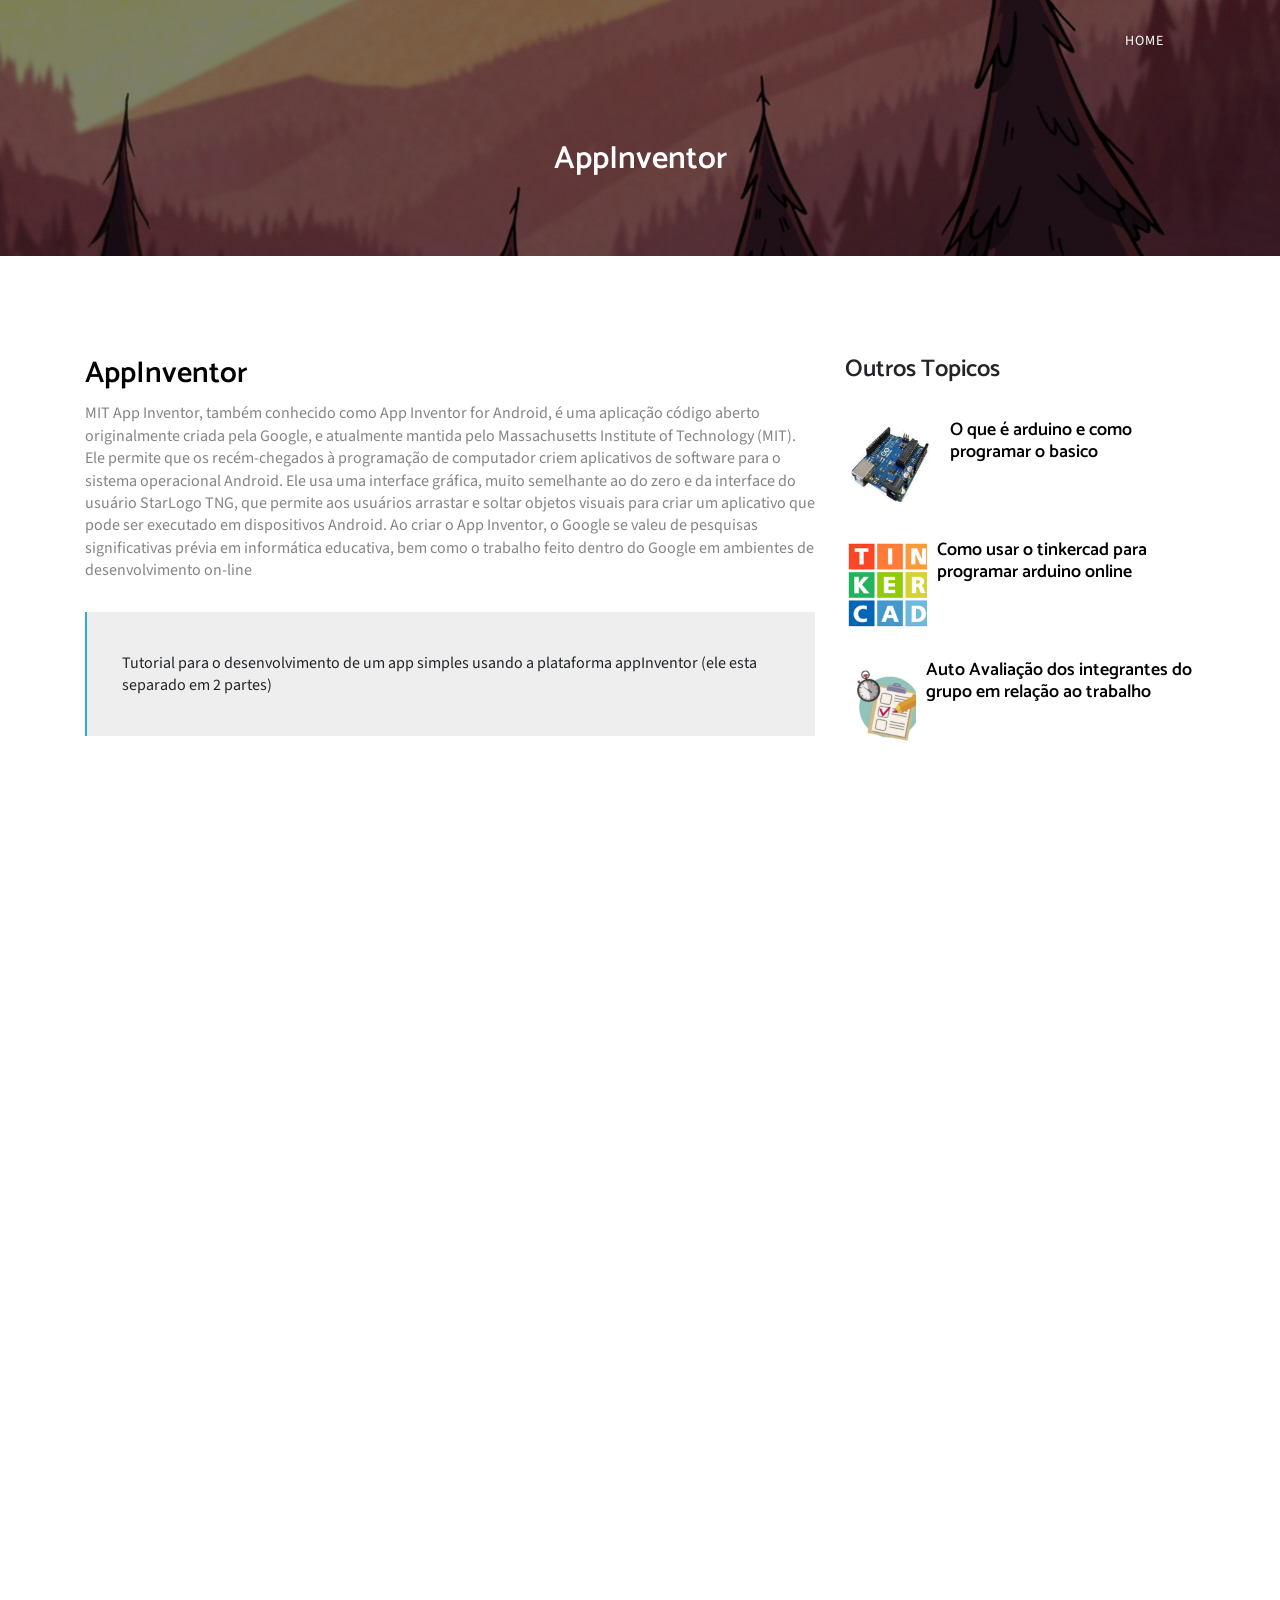
==== commit a7f67239: "Update appInventor.html" ====
--- a/appInventor.html
+++ b/appInventor.html
@@ -91,7 +91,6 @@
                     <a href="arduino.html">
                       <h5>O que é arduino e como programar o basico</h5>
                     </a>
-                    <h6>24/06/2022</h6>
                   </div>
                 </li>
                 <li class="widget-post-list-item">
@@ -104,7 +103,6 @@
                     <a href="tinkercad.html">
                       <h5>Como usar o tinkercad para programar arduino online</h5>
                     </a>
-                    <h6>24/06/2022</h6>
                   </div>
                 </li>
                 <li class="widget-post-list-item">
@@ -116,8 +114,7 @@
                   <div class="widget-post-content">
                     <a href="autoAvaliacao.html">
                       <h5>Auto Avaliação dos integrantes do grupo em relação ao trabalho</h5>
-                    </a>
-                    <h6>24/06/2022</h6>
+                    </a>                    
                   </div>
                 </li>
               </ul>
@@ -139,4 +136,4 @@
 
 </body>
 
-</html>+</html>
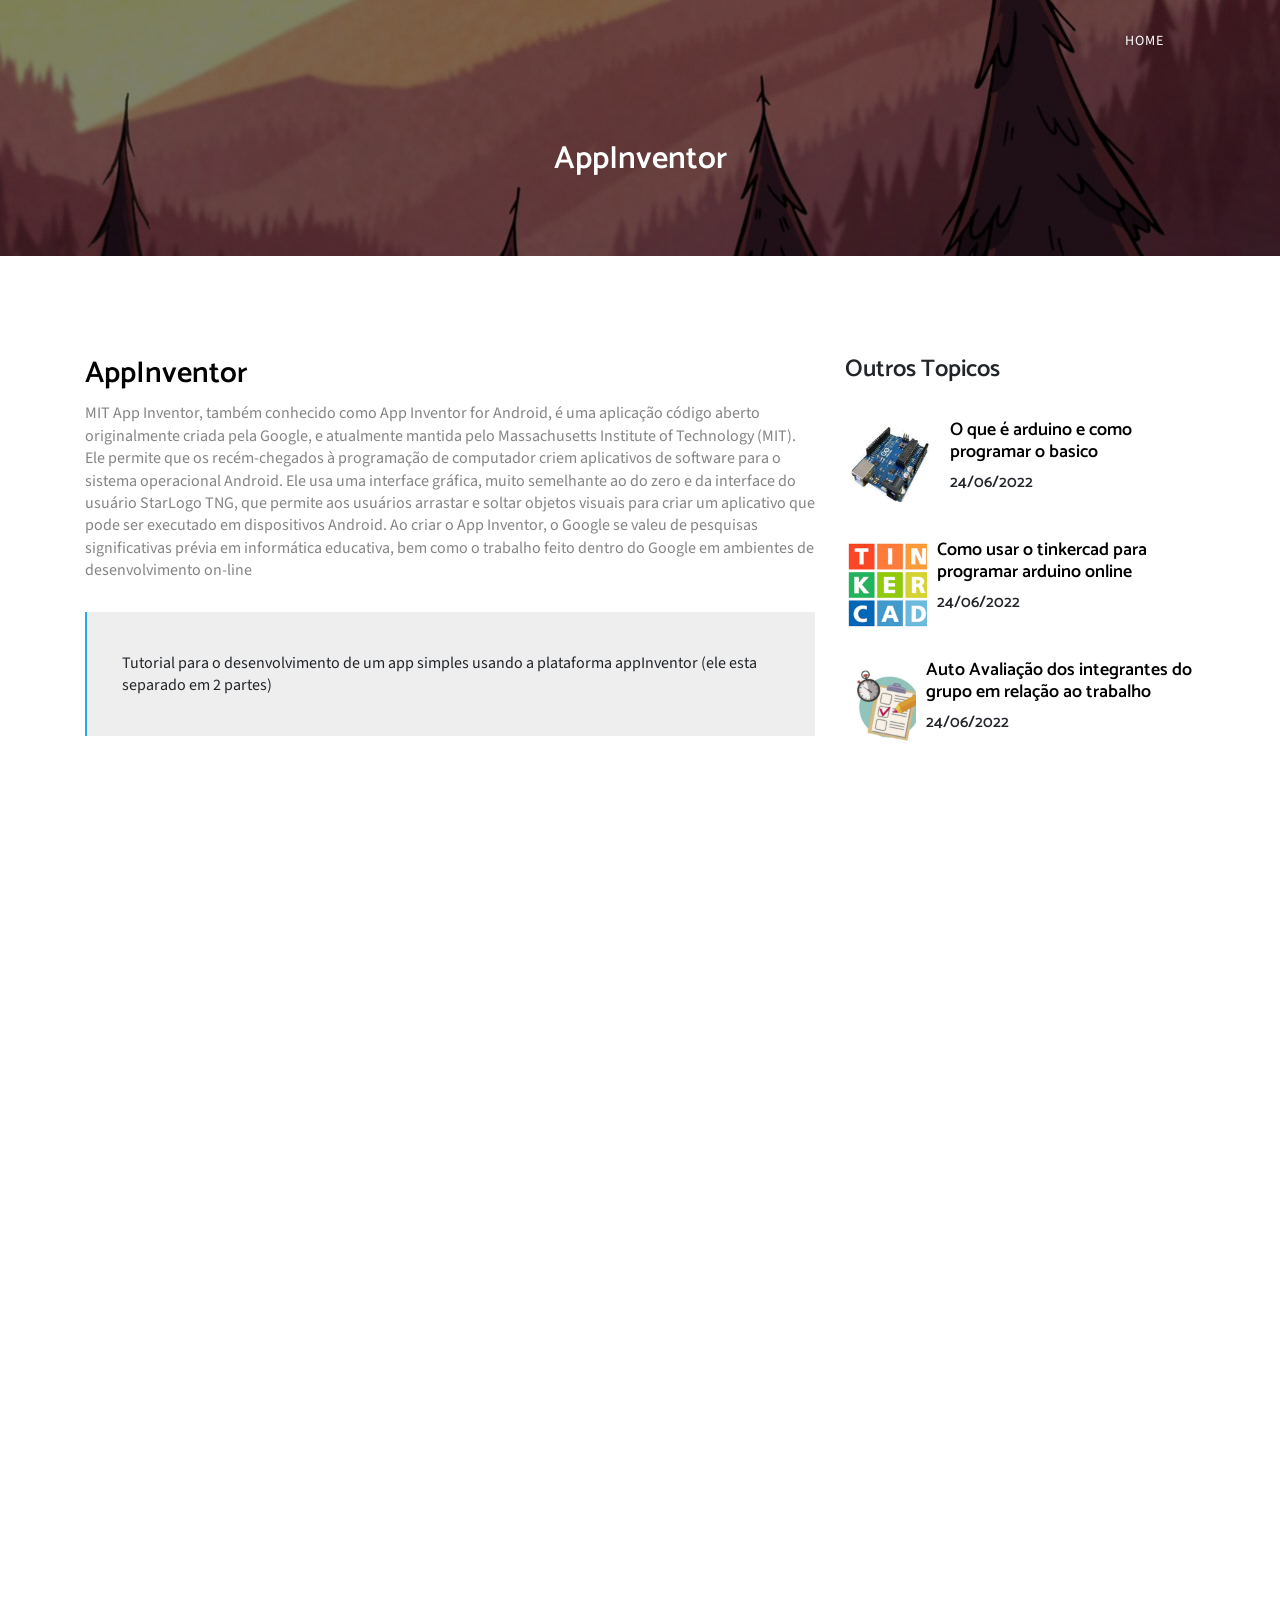
==== commit de2dea08: "Add files via upload" ====
--- a/appInventor.html
+++ b/appInventor.html
@@ -6,7 +6,6 @@
 
   <title>Projeto 9</title>
   <meta name="viewport" content="width=device-width, initial-scale=1">
-  <link rel="stylesheet" href="plugins/themefisher-font/style.css">
   <link rel="stylesheet" href="plugins/bootstrap/css/bootstrap.min.css">
   <link rel="stylesheet" href="plugins/lightbox2/dist/css/lightbox.min.css">
   <link rel="stylesheet" href="plugins/animate/animate.css">
@@ -91,6 +90,7 @@
                     <a href="arduino.html">
                       <h5>O que é arduino e como programar o basico</h5>
                     </a>
+                    <h6>24/06/2022</h6>
                   </div>
                 </li>
                 <li class="widget-post-list-item">
@@ -103,6 +103,7 @@
                     <a href="tinkercad.html">
                       <h5>Como usar o tinkercad para programar arduino online</h5>
                     </a>
+                    <h6>24/06/2022</h6>
                   </div>
                 </li>
                 <li class="widget-post-list-item">
@@ -114,7 +115,8 @@
                   <div class="widget-post-content">
                     <a href="autoAvaliacao.html">
                       <h5>Auto Avaliação dos integrantes do grupo em relação ao trabalho</h5>
-                    </a>                    
+                    </a>
+                    <h6>24/06/2022</h6>
                   </div>
                 </li>
               </ul>
@@ -136,4 +138,4 @@
 
 </body>
 
-</html>
+</html>
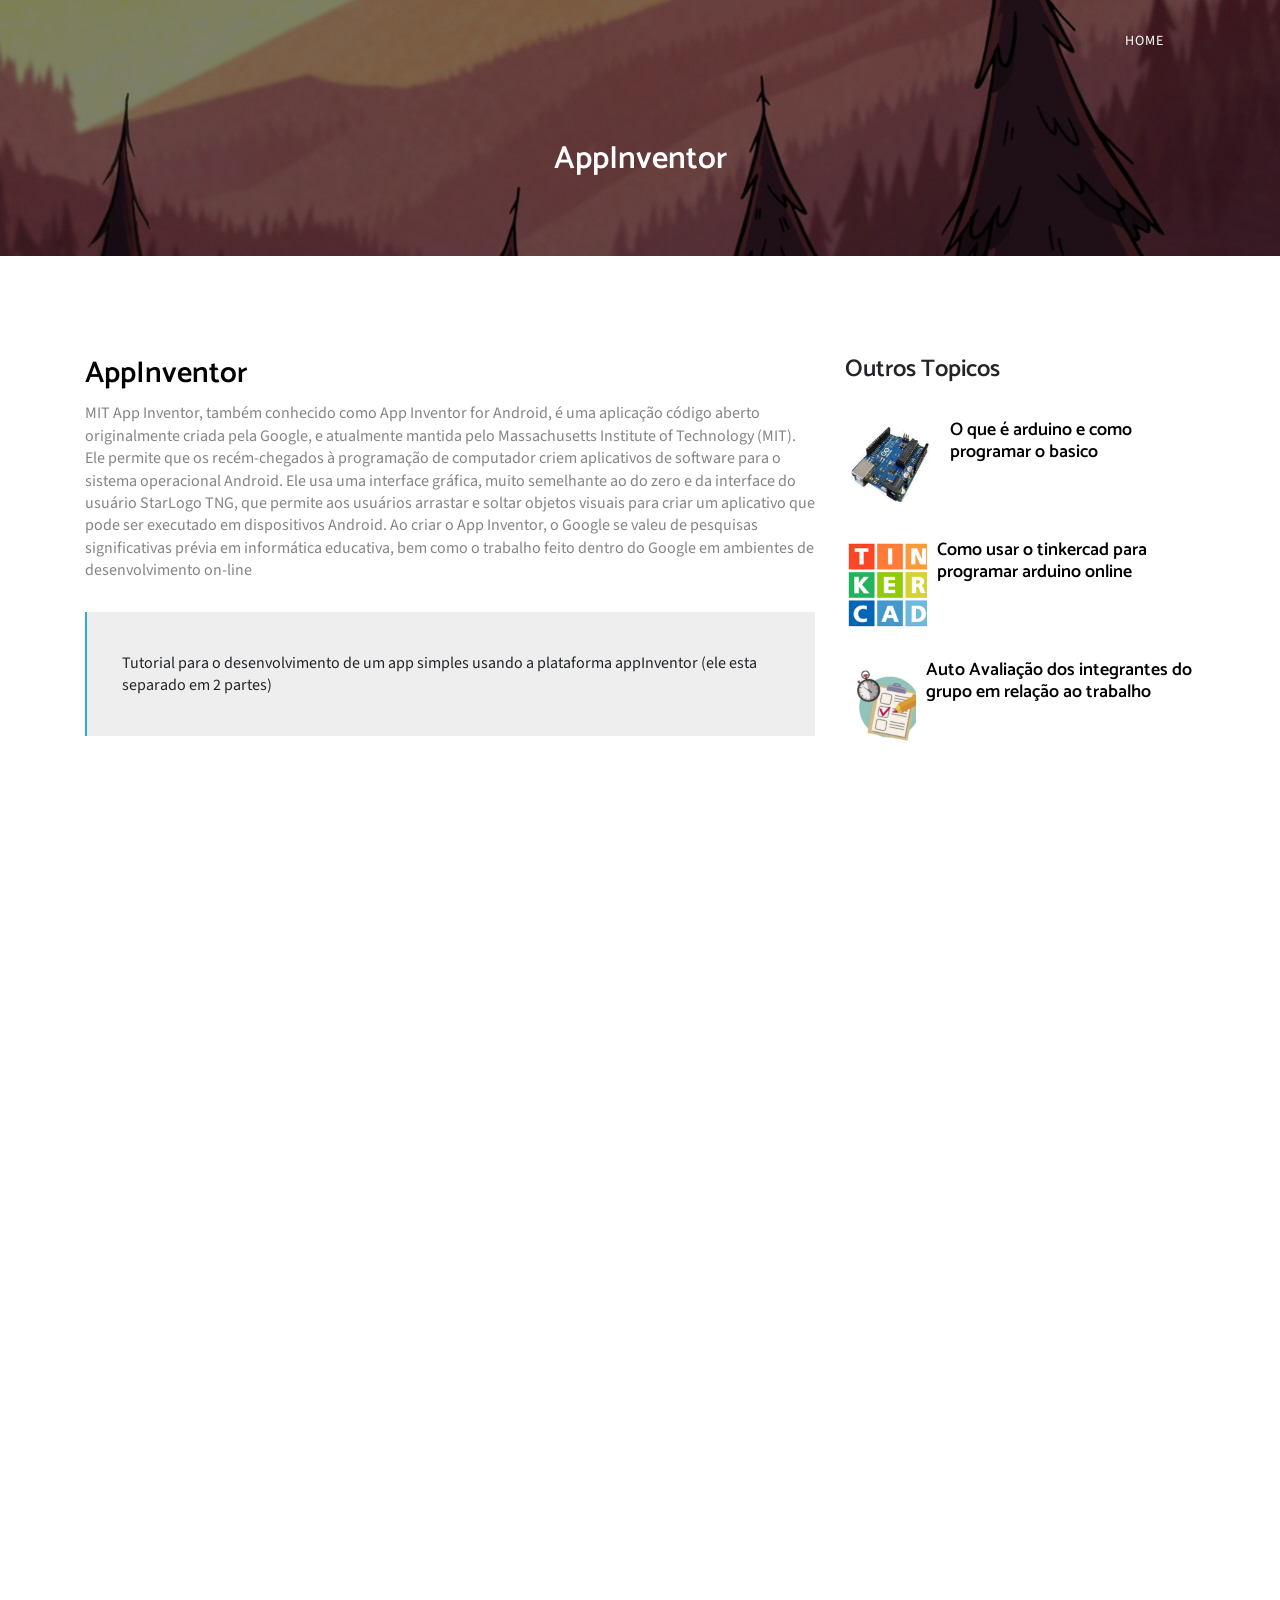
==== commit 13ea5d7e: "Add files via upload" ====
--- a/appInventor.html
+++ b/appInventor.html
@@ -90,7 +90,6 @@
                     <a href="arduino.html">
                       <h5>O que é arduino e como programar o basico</h5>
                     </a>
-                    <h6>24/06/2022</h6>
                   </div>
                 </li>
                 <li class="widget-post-list-item">
@@ -103,7 +102,6 @@
                     <a href="tinkercad.html">
                       <h5>Como usar o tinkercad para programar arduino online</h5>
                     </a>
-                    <h6>24/06/2022</h6>
                   </div>
                 </li>
                 <li class="widget-post-list-item">
@@ -116,7 +114,6 @@
                     <a href="autoAvaliacao.html">
                       <h5>Auto Avaliação dos integrantes do grupo em relação ao trabalho</h5>
                     </a>
-                    <h6>24/06/2022</h6>
                   </div>
                 </li>
               </ul>
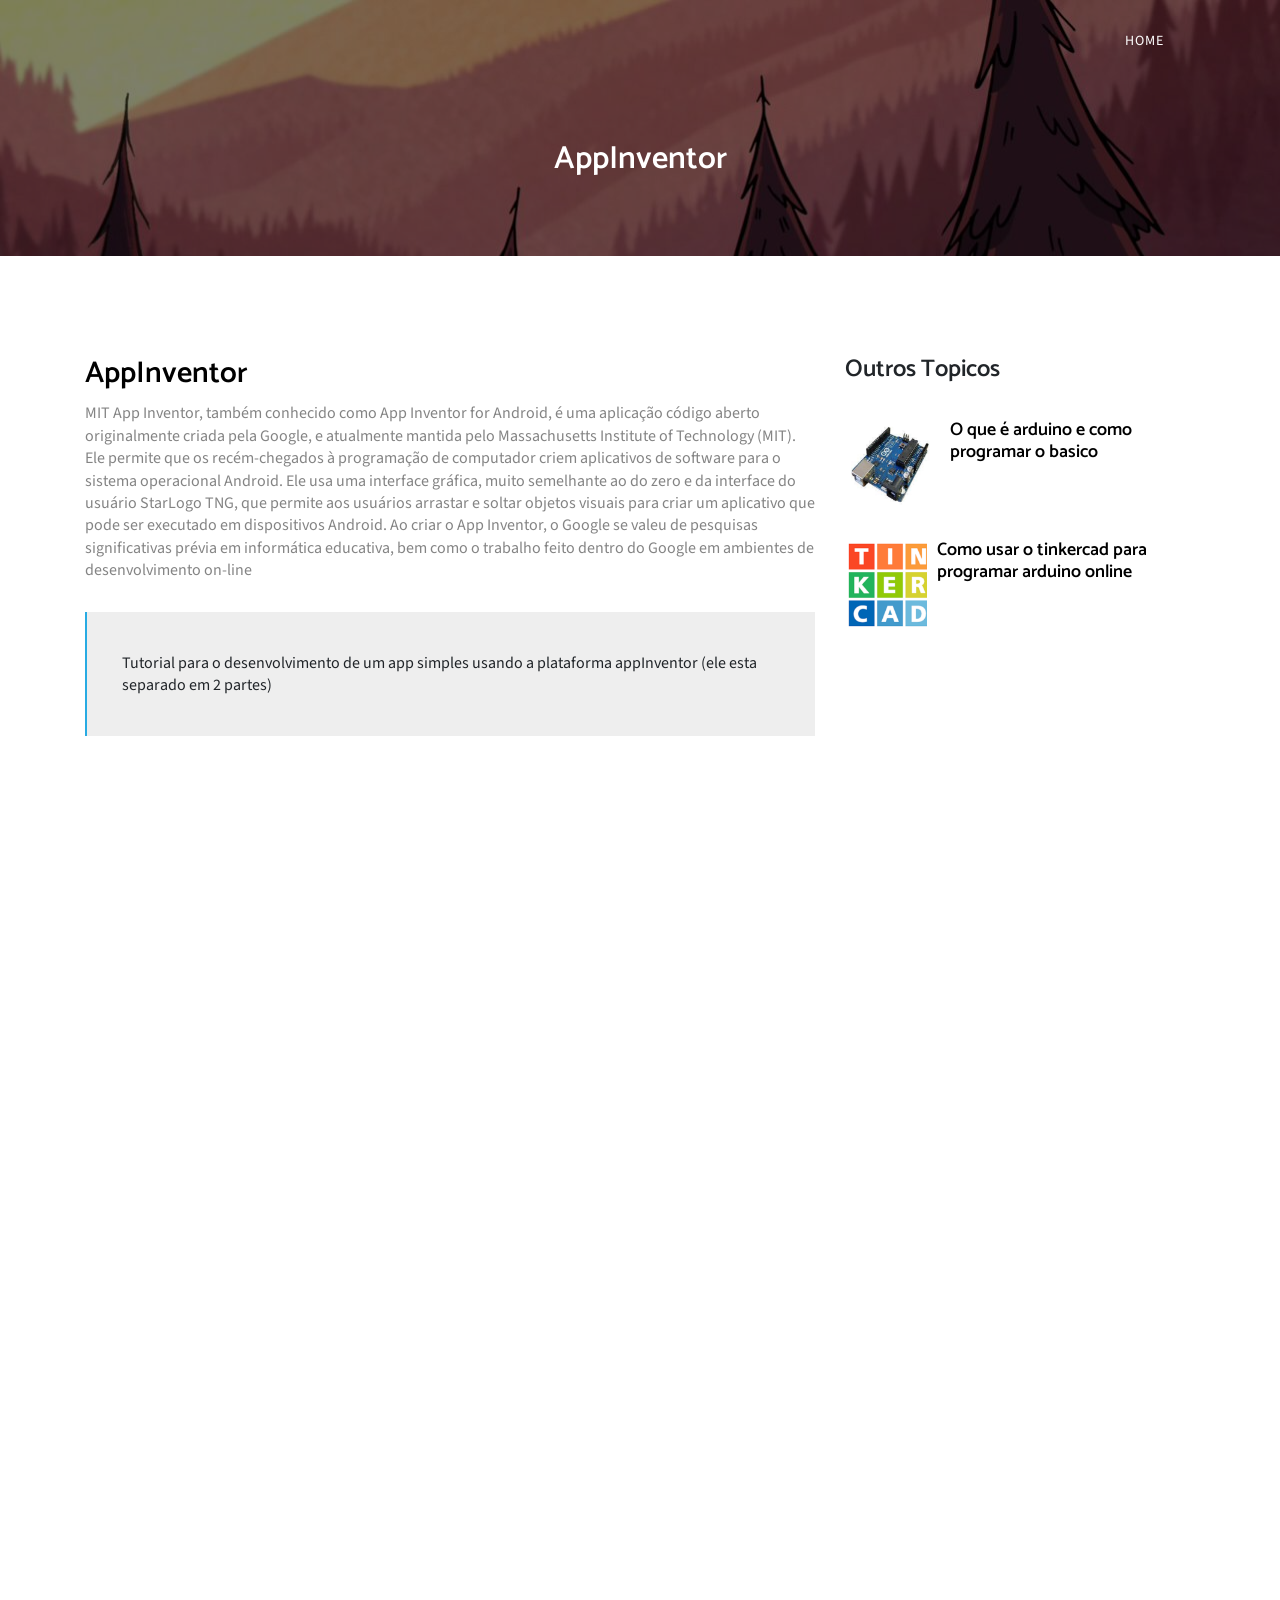
==== commit 24ca6f1c: "Add files via upload" ====
--- a/appInventor.html
+++ b/appInventor.html
@@ -104,18 +104,6 @@
                     </a>
                   </div>
                 </li>
-                <li class="widget-post-list-item">
-                  <div class="widget-post-image">
-                    <a href="autoAvaliacao.html">
-                      <img src="images/blog/AutoAvaliacoa.png" alt="post-img">
-                    </a>
-                  </div>
-                  <div class="widget-post-content">
-                    <a href="autoAvaliacao.html">
-                      <h5>Auto Avaliação dos integrantes do grupo em relação ao trabalho</h5>
-                    </a>
-                  </div>
-                </li>
               </ul>
             </div>
           </aside>
